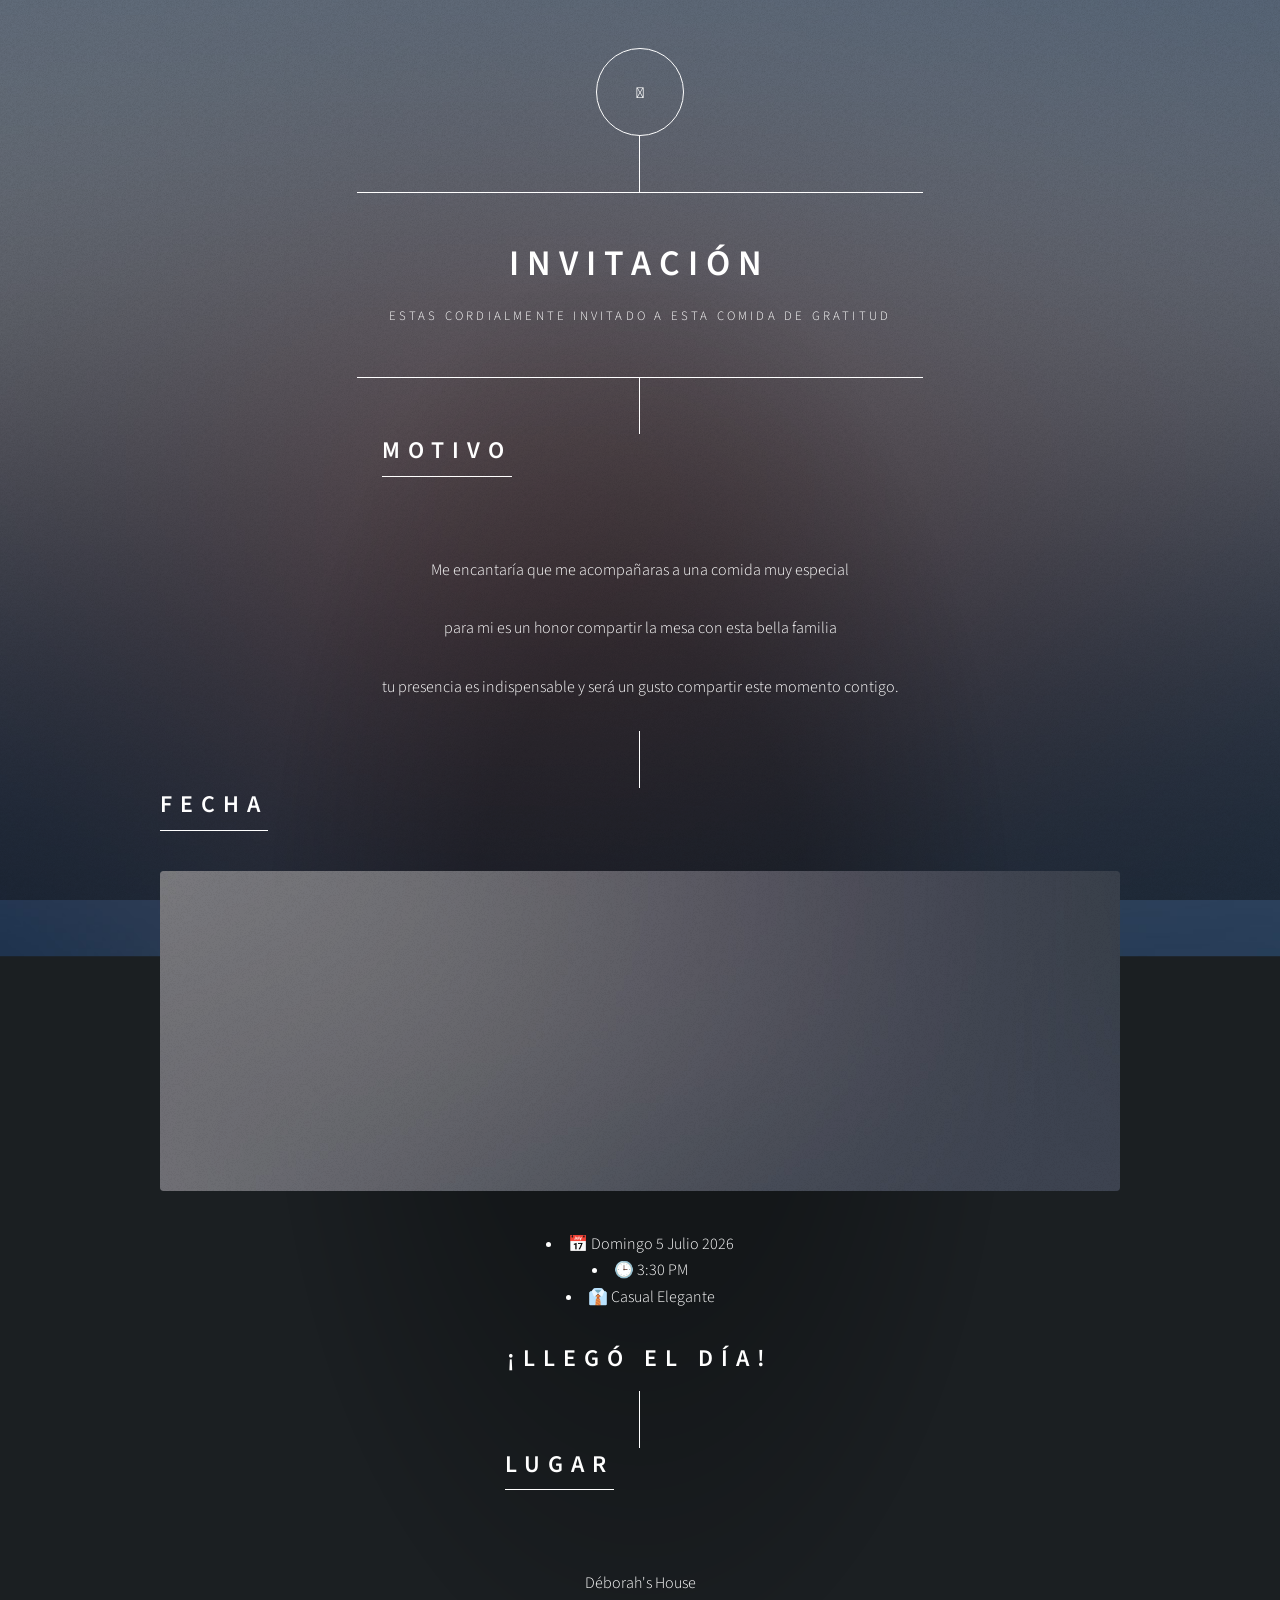
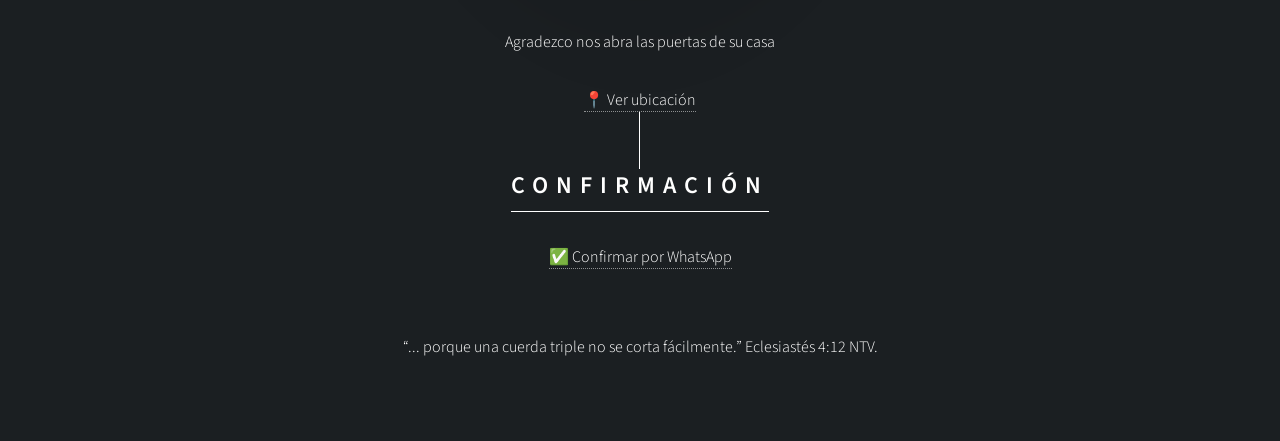
==== index.html @ 230f6fe7 "prueba contador" ====
<!DOCTYPE HTML>

<html>
	<head>
		<title>Dimension by HTML5 UP</title>
		<meta charset="utf-8" />
		<meta name="viewport" content="width=device-width, initial-scale=1, user-scalable=no" />
		<link rel="stylesheet" href="assets/css/main.css" />
		<noscript><link rel="stylesheet" href="assets/css/noscript.css" /></noscript>
	</head>
	<body class="is-preload">

		<!-- Wrapper -->
			<div id="wrapper">

				<!-- Header -->
					<header id="header">
						<div class="logo">
							<span class="con fa-utensils"></span>
						</div>
						<div class="content">
							<div class="inner">
								<h1>Invitación</h1>
								<p>Estas cordialmente invitado a esta comida de gratitud</p>
							</div>
						</div>
						
						<div>
							<h2 class="major">Motivo</h2>
								<span class="image main"><img src="images/pic01.jpg" alt="" /></span>
								<p>Me encantaría que me acompañaras a una comida muy especial</p>
								<p>para mi es un honor compartir la mesa con esta bella familia</p>
								<p>tu presencia es indispensable y será un gusto compartir este momento contigo.</p>
						</div>
						
						<div>
							<h2 class="major">Fecha</h2>
								<span class="image main"><img src="images/pic02.jpg" alt="" /></span>
								<p>
									<li>📅 Domingo 5 Julio 2026</li>
									<li>🕒 3:30 PM</li>
									<li>👔 Casual Elegante</li>
								</p>
								
								<div id="countdown">
								  <span id="dias">00</span> días
								  <span id="horas">00</span>h
								  <span id="minutos">00</span>m
								  <span id="segundos">00</span>s
								</div>
						</div>
						
						<div>
							<h2 class="major">Lugar</h2>
								<span class="image main"><img src="images/pic03.jpg" alt="" /></span>
								<p>Déborah's House</p>
								<p>Agradezco nos abra las puertas de su casa</p>
								   <a class="botonMaps" href="https://maps.app.goo.gl/7tmaB5mqajN3whjx8" target="_blank">
									📍 Ver ubicación
									</a>
						</div>
			
						
						<div>
							<h2 class="major">Confirmación</h2>
								<p>
									<a class="botonWhatsapp" href="https://wa.me/525517766446?text=Hola,%20confirmo%20mi%20asistencia%20a%20la%20comida."target="_blank">
      								✅ Confirmar por WhatsApp </a>
								</p>
						</div>
					</header>

				<!-- Footer -->
					<footer id="footer">
						<p>“... porque una cuerda triple no se corta fácilmente.” Eclesiastés 4:12 NTV.</p>
					</footer>
					
					</div>

			


		<!-- BG -->
			<div id="bg"></div>

		<!-- Scripts -->
			<script src="assets/js/jquery.min.js"></script>
			<script src="assets/js/browser.min.js"></script>
			<script src="assets/js/breakpoints.min.js"></script>
			<script src="assets/js/util.js"></script>
			<script src="assets/js/main.js"></script>
			<script src="assets/js/contador.js"></script>

	</body>
</html>
---- assets/css/main.css ----
@import url(fontawesome-all.min.css);
@import url("https://fonts.googleapis.com/css?family=Source+Sans+Pro:300italic,600italic,300,600");

/*
	Dimension by HTML5 UP
	html5up.net | @ajlkn
	Free for personal and commercial use under the CCA 3.0 license (html5up.net/license)
*/

html, body, div, span, applet, object,
iframe, h1, h2, h3, h4, h5, h6, p, blockquote,
pre, a, abbr, acronym, address, big, cite,
code, del, dfn, em, img, ins, kbd, q, s, samp,
small, strike, strong, sub, sup, tt, var, b,
u, i, center, dl, dt, dd, ol, ul, li, fieldset,
form, label, legend, table, caption, tbody,
tfoot, thead, tr, th, td, article, aside,
canvas, details, embed, figure, figcaption,
footer, header, hgroup, menu, nav, output, ruby,
section, summary, time, mark, audio, video {
	margin: 0;
	padding: 0;
	border: 0;
	font-size: 100%;
	font: inherit;
	vertical-align: baseline;}

article, aside, details, figcaption, figure,
footer, header, hgroup, menu, nav, section {
	display: block;}

body {
	line-height: 1;
}

ol, ul {
	list-style: none;
}

blockquote, q {
	quotes: none;
}

	blockquote:before, blockquote:after, q:before, q:after {
		content: '';
		content: none;
	}

table {
	border-collapse: collapse;
	border-spacing: 0;
}

body {
	-webkit-text-size-adjust: none;
}

mark {
	background-color: transparent;
	color: inherit;
}

input::-moz-focus-inner {
	border: 0;
	padding: 0;
}

input, select, textarea {
	-moz-appearance: none;
	-webkit-appearance: none;
	-ms-appearance: none;
	appearance: none;
}

/* Basic */

	@-ms-viewport {
		width: device-width;
	}

	@media screen and (max-width: 480px) {

		html, body {
			min-width: 320px;
		}

	}

	html {
		box-sizing: border-box;
	}

	*, *:before, *:after {
		box-sizing: inherit;
	}

	body {
		background: #1b1f22;
	}

		body.is-preload *, body.is-preload *:before, body.is-preload *:after {
			-moz-animation: none !important;
			-webkit-animation: none !important;
			-ms-animation: none !important;
			animation: none !important;
			-moz-transition: none !important;
			-webkit-transition: none !important;
			-ms-transition: none !important;
			transition: none !important;
		}

/* Type */

	html {
		font-size: 16pt;
	}

		@media screen and (max-width: 1680px) {

			html {
				font-size: 12pt;
			}

		}

		@media screen and (max-width: 736px) {

			html {
				font-size: 11pt;
			}

		}

		@media screen and (max-width: 360px) {

			html {
				font-size: 10pt;
			}

		}

	body, input, select, textarea {
		color: #ffffff;
		font-family: "Source Sans Pro", sans-serif;
		font-weight: 300;
		font-size: 1rem;
		line-height: 1.65;
	}

	a {
		-moz-transition: color 0.2s ease-in-out, background-color 0.2s ease-in-out, border-bottom-color 0.2s ease-in-out;
		-webkit-transition: color 0.2s ease-in-out, background-color 0.2s ease-in-out, border-bottom-color 0.2s ease-in-out;
		-ms-transition: color 0.2s ease-in-out, background-color 0.2s ease-in-out, border-bottom-color 0.2s ease-in-out;
		transition: color 0.2s ease-in-out, background-color 0.2s ease-in-out, border-bottom-color 0.2s ease-in-out;
		border-bottom: dotted 1px rgba(255, 255, 255, 0.5);
		text-decoration: none;
		color: inherit;
	}

		a:hover {
			border-bottom-color: transparent;
		}

	strong, b {
		color: #ffffff;
		font-weight: 600;
	}

	em, i {
		font-style: italic;
	}

	p {
		margin: 0 0 2rem 0;
	}

	h1, h2, h3, h4, h5, h6 {
		color: #ffffff;
		font-weight: 600;
		line-height: 1.5;
		margin: 0 0 1rem 0;
		text-transform: uppercase;
		letter-spacing: 0.2rem;
	}

		h1 a, h2 a, h3 a, h4 a, h5 a, h6 a {
			color: inherit;
			text-decoration: none;
		}

		h1.major, h2.major, h3.major, h4.major, h5.major, h6.major {
			border-bottom: solid 1px #ffffff;
			width: -moz-max-content;
			width: -webkit-max-content;
			width: -ms-max-content;
			width: max-content;
			padding-bottom: 0.5rem;
			margin: 0 0 2rem 0;
		}

	h1 {
		font-size: 2.25rem;
		line-height: 1.3;
		letter-spacing: 0.5rem;
	}

	h2 {
		font-size: 1.5rem;
		line-height: 1.4;
		letter-spacing: 0.5rem;
	}

	h3 {
		font-size: 1rem;
	}

	h4 {
		font-size: 0.8rem;
	}

	h5 {
		font-size: 0.7rem;
	}

	h6 {
		font-size: 0.6rem;
	}

	@media screen and (max-width: 736px) {

		h1 {
			font-size: 1.75rem;
			line-height: 1.4;
		}

		h2 {
			font-size: 1.25em;
			line-height: 1.5;
		}

	}

	sub {
		font-size: 0.8rem;
		position: relative;
		top: 0.5rem;
	}

	sup {
		font-size: 0.8rem;
		position: relative;
		top: -0.5rem;
	}

	blockquote {
		border-left: solid 4px #ffffff;
		font-style: italic;
		margin: 0 0 2rem 0;
		padding: 0.5rem 0 0.5rem 2rem;
	}

	code {
		background: rgba(255, 255, 255, 0.075);
		border-radius: 4px;
		font-family: "Courier New", monospace;
		font-size: 0.9rem;
		margin: 0 0.25rem;
		padding: 0.25rem 0.65rem;
	}

	pre {
		-webkit-overflow-scrolling: touch;
		font-family: "Courier New", monospace;
		font-size: 0.9rem;
		margin: 0 0 2rem 0;
	}

		pre code {
			display: block;
			line-height: 1.75;
			padding: 1rem 1.5rem;
			overflow-x: auto;
		}

	hr {
		border: 0;
		border-bottom: solid 1px #ffffff;
		margin: 2.75rem 0;
	}

	.align-left {
		text-align: left;
	}

	.align-center {
		text-align: center;
	}

	.align-right {
		text-align: right;
	}

/* Form */

	form {
		margin: 0 0 2rem 0;
	}

		form > :last-child {
			margin-bottom: 0;
		}

		form > .fields {
			display: -moz-flex;
			display: -webkit-flex;
			display: -ms-flex;
			display: flex;
			-moz-flex-wrap: wrap;
			-webkit-flex-wrap: wrap;
			-ms-flex-wrap: wrap;
			flex-wrap: wrap;
			width: calc(100% + 3rem);
			margin: -1.5rem 0 2rem -1.5rem;
		}

			form > .fields > .field {
				-moz-flex-grow: 0;
				-webkit-flex-grow: 0;
				-ms-flex-grow: 0;
				flex-grow: 0;
				-moz-flex-shrink: 0;
				-webkit-flex-shrink: 0;
				-ms-flex-shrink: 0;
				flex-shrink: 0;
				padding: 1.5rem 0 0 1.5rem;
				width: calc(100% - 1.5rem);
			}

				form > .fields > .field.half {
					width: calc(50% - 0.75rem);
				}

				form > .fields > .field.third {
					width: calc(100%/3 - 0.5rem);
				}

				form > .fields > .field.quarter {
					width: calc(25% - 0.375rem);
				}

		@media screen and (max-width: 480px) {

			form > .fields {
				width: calc(100% + 3rem);
				margin: -1.5rem 0 2rem -1.5rem;
			}

				form > .fields > .field {
					padding: 1.5rem 0 0 1.5rem;
					width: calc(100% - 1.5rem);
				}

					form > .fields > .field.half {
						width: calc(100% - 1.5rem);
					}

					form > .fields > .field.third {
						width: calc(100% - 1.5rem);
					}

					form > .fields > .field.quarter {
						width: calc(100% - 1.5rem);
					}

		}

	label {
		color: #ffffff;
		display: block;
		font-size: 0.8rem;
		font-weight: 300;
		letter-spacing: 0.2rem;
		line-height: 1.5;
		margin: 0 0 1rem 0;
		text-transform: uppercase;
	}

	input[type="text"],
	input[type="password"],
	input[type="email"],
	input[type="tel"],
	select,
	textarea {
		-moz-appearance: none;
		-webkit-appearance: none;
		-ms-appearance: none;
		appearance: none;
		-moz-transition: border-color 0.2s ease-in-out, box-shadow 0.2s ease-in-out, background-color 0.2s ease-in-out;
		-webkit-transition: border-color 0.2s ease-in-out, box-shadow 0.2s ease-in-out, background-color 0.2s ease-in-out;
		-ms-transition: border-color 0.2s ease-in-out, box-shadow 0.2s ease-in-out, background-color 0.2s ease-in-out;
		transition: border-color 0.2s ease-in-out, box-shadow 0.2s ease-in-out, background-color 0.2s ease-in-out;
		background-color: transparent;
		border-radius: 4px;
		border: solid 1px #ffffff;
		color: inherit;
		display: block;
		outline: 0;
		padding: 0 1rem;
		text-decoration: none;
		width: 100%;
	}

		input[type="text"]:invalid,
		input[type="password"]:invalid,
		input[type="email"]:invalid,
		input[type="tel"]:invalid,
		select:invalid,
		textarea:invalid {
			box-shadow: none;
		}

		input[type="text"]:focus,
		input[type="password"]:focus,
		input[type="email"]:focus,
		input[type="tel"]:focus,
		select:focus,
		textarea:focus {
			background: rgba(255, 255, 255, 0.075);
			border-color: #ffffff;
			box-shadow: 0 0 0 1px #ffffff;
		}

	select {
		background-image: url("data:image/svg+xml;charset=utf8,%3Csvg xmlns='http://www.w3.org/2000/svg' width='40' height='40' preserveAspectRatio='none' viewBox='0 0 40 40'%3E%3Cpath d='M9.4,12.3l10.4,10.4l10.4-10.4c0.2-0.2,0.5-0.4,0.9-0.4c0.3,0,0.6,0.1,0.9,0.4l3.3,3.3c0.2,0.2,0.4,0.5,0.4,0.9 c0,0.4-0.1,0.6-0.4,0.9L20.7,31.9c-0.2,0.2-0.5,0.4-0.9,0.4c-0.3,0-0.6-0.1-0.9-0.4L4.3,17.3c-0.2-0.2-0.4-0.5-0.4-0.9 c0-0.4,0.1-0.6,0.4-0.9l3.3-3.3c0.2-0.2,0.5-0.4,0.9-0.4S9.1,12.1,9.4,12.3z' fill='%23ffffff' /%3E%3C/svg%3E");
		background-size: 1.25rem;
		background-repeat: no-repeat;
		background-position: calc(100% - 1rem) center;
		height: 2.75rem;
		padding-right: 2.75rem;
		text-overflow: ellipsis;
	}

		select option {
			color: #ffffff;
			background: #1b1f22;
		}

		select:focus::-ms-value {
			background-color: transparent;
		}

		select::-ms-expand {
			display: none;
		}

	input[type="text"],
	input[type="password"],
	input[type="email"],
	select {
		height: 2.75rem;
	}

	textarea {
		padding: 0.75rem 1rem;
	}

	input[type="checkbox"],
	input[type="radio"] {
		-moz-appearance: none;
		-webkit-appearance: none;
		-ms-appearance: none;
		appearance: none;
		display: block;
		float: left;
		margin-right: -2rem;
		opacity: 0;
		width: 1rem;
		z-index: -1;
	}

		input[type="checkbox"] + label,
		input[type="radio"] + label {
			text-decoration: none;
			-moz-user-select: none;
			-webkit-user-select: none;
			-ms-user-select: none;
			user-select: none;
			color: #ffffff;
			cursor: pointer;
			display: inline-block;
			font-size: 0.8rem;
			font-weight: 300;
			margin: 0 0 0.5rem 0;
			padding-left: 2.65rem;
			padding-right: 0.75rem;
			position: relative;
		}

			input[type="checkbox"] + label:before,
			input[type="radio"] + label:before {
				-moz-osx-font-smoothing: grayscale;
				-webkit-font-smoothing: antialiased;
				display: inline-block;
				font-style: normal;
				font-variant: normal;
				text-rendering: auto;
				line-height: 1;
				text-transform: none !important;
				font-family: 'Font Awesome 5 Free';
				font-weight: 900;
			}

			input[type="checkbox"] + label:before,
			input[type="radio"] + label:before {
				-moz-transition: border-color 0.2s ease-in-out, box-shadow 0.2s ease-in-out, background-color 0.2s ease-in-out;
				-webkit-transition: border-color 0.2s ease-in-out, box-shadow 0.2s ease-in-out, background-color 0.2s ease-in-out;
				-ms-transition: border-color 0.2s ease-in-out, box-shadow 0.2s ease-in-out, background-color 0.2s ease-in-out;
				transition: border-color 0.2s ease-in-out, box-shadow 0.2s ease-in-out, background-color 0.2s ease-in-out;
				border-radius: 4px;
				border: solid 1px #ffffff;
				content: '';
				display: inline-block;
				height: 1.65rem;
				left: 0;
				line-height: 1.65rem;
				position: absolute;
				text-align: center;
				top: -0.15rem;
				width: 1.65rem;
			}

		input[type="checkbox"]:checked + label:before,
		input[type="radio"]:checked + label:before {
			background: #ffffff !important;
			border-color: #ffffff !important;
			color: #1b1f22;
			content: '\f00c';
		}

		input[type="checkbox"]:focus + label:before,
		input[type="radio"]:focus + label:before {
			background: rgba(255, 255, 255, 0.075);
			border-color: #ffffff;
			box-shadow: 0 0 0 1px #ffffff;
		}

	input[type="checkbox"] + label:before {
		border-radius: 4px;
	}

	input[type="radio"] + label:before {
		border-radius: 100%;
	}

	::-webkit-input-placeholder {
		color: rgba(255, 255, 255, 0.5) !important;
		opacity: 1.0;
	}

	:-moz-placeholder {
		color: rgba(255, 255, 255, 0.5) !important;
		opacity: 1.0;
	}

	::-moz-placeholder {
		color: rgba(255, 255, 255, 0.5) !important;
		opacity: 1.0;
	}

	:-ms-input-placeholder {
		color: rgba(255, 255, 255, 0.5) !important;
		opacity: 1.0;
	}

	.formerize-placeholder {
		color: rgba(255, 255, 255, 0.5) !important;
		opacity: 1.0;
	}

/* Box */

	.box {
		border-radius: 4px;
		border: solid 1px #ffffff;
		margin-bottom: 2rem;
		padding: 1.5em;
	}

		.box > :last-child,
		.box > :last-child > :last-child,
		.box > :last-child > :last-child > :last-child {
			margin-bottom: 0;
		}

		.box.alt {
			border: 0;
			border-radius: 0;
			padding: 0;
		}

/* Icon */

	.icon {
		text-decoration: none;
		border-bottom: none;
		position: relative;
	}

		.icon:before {
			-moz-osx-font-smoothing: grayscale;
			-webkit-font-smoothing: antialiased;
			display: inline-block;
			font-style: normal;
			font-variant: normal;
			text-rendering: auto;
			line-height: 1;
			text-transform: none !important;
			font-family: 'Font Awesome 5 Free';
			font-weight: 400;
		}

		.icon > .label {
			display: none;
		}

		.icon:before {
			line-height: inherit;
		}

		.icon.solid:before {
			font-weight: 900;
		}

		.icon.brands:before {
			font-family: 'Font Awesome 5 Brands';
		}

/* Image */

	.image {
		border-radius: 4px;
		border: 0;
		display: inline-block;
		position: relative;
	}

		.image:before {
			pointer-events: none;
			background-image: url("../../images/overlay.png");
			background-color: rgba(19, 21, 25, 0.5);
			border-radius: 4px;
			content: '';
			display: block;
			height: 100%;
			left: 0;
			opacity: 0.5;
			position: absolute;
			top: 0;
			width: 100%;
		}

		.image img {
			border-radius: 4px;
			display: block;
		}

		.image.left, .image.right {
			max-width: 40%;
		}

			.image.left img, .image.right img {
				width: 100%;
			}

		.image.left {
			float: left;
			padding: 0 1.5em 1em 0;
			top: 0.25em;
		}

		.image.right {
			float: right;
			padding: 0 0 1em 1.5em;
			top: 0.25em;
		}

		.image.fit {
			display: block;
			margin: 0 0 2rem 0;
			width: 100%;
		}

			.image.fit img {
				width: 100%;
			}

		.image.main {
			display: block;
			margin: 2.5rem 0;
			width: 100%;
		}

			.image.main img {
				width: 100%;
			}

		@media screen and (max-width: 736px) {

			.image.main {
				margin: 2rem 0;
			}

		}

		@media screen and (max-width: 480px) {

			.image.main {
				margin: 1.5rem 0;
			}

		}

/* List */

	ol {
		list-style: decimal;
		margin: 0 0 2rem 0;
		padding-left: 1.25em;
	}

		ol li {
			padding-left: 0.25em;
		}

	ul {
		list-style: disc;
		margin: 0 0 2rem 0;
		padding-left: 1em;
	}

		ul li {
			padding-left: 0.5em;
		}

		ul.alt {
			list-style: none;
			padding-left: 0;
		}

			ul.alt li {
				border-top: solid 1px #ffffff;
				padding: 0.5em 0;
			}

				ul.alt li:first-child {
					border-top: 0;
					padding-top: 0;
				}

	dl {
		margin: 0 0 2rem 0;
	}

		dl dt {
			display: block;
			font-weight: 600;
			margin: 0 0 1rem 0;
		}

		dl dd {
			margin-left: 2rem;
		}

/* Actions */

	ul.actions {
		display: -moz-flex;
		display: -webkit-flex;
		display: -ms-flex;
		display: flex;
		cursor: default;
		list-style: none;
		margin-left: -1rem;
		padding-left: 0;
	}

		ul.actions li {
			padding: 0 0 0 1rem;
			vertical-align: middle;
		}

		ul.actions.special {
			-moz-justify-content: center;
			-webkit-justify-content: center;
			-ms-justify-content: center;
			justify-content: center;
			width: 100%;
			margin-left: 0;
		}

			ul.actions.special li:first-child {
				padding-left: 0;
			}

		ul.actions.stacked {
			-moz-flex-direction: column;
			-webkit-flex-direction: column;
			-ms-flex-direction: column;
			flex-direction: column;
			margin-left: 0;
		}

			ul.actions.stacked li {
				padding: 1.3rem 0 0 0;
			}

				ul.actions.stacked li:first-child {
					padding-top: 0;
				}

		ul.actions.fit {
			width: calc(100% + 1rem);
		}

			ul.actions.fit li {
				-moz-flex-grow: 1;
				-webkit-flex-grow: 1;
				-ms-flex-grow: 1;
				flex-grow: 1;
				-moz-flex-shrink: 1;
				-webkit-flex-shrink: 1;
				-ms-flex-shrink: 1;
				flex-shrink: 1;
				width: 100%;
			}

				ul.actions.fit li > * {
					width: 100%;
				}

			ul.actions.fit.stacked {
				width: 100%;
			}

		@media screen and (max-width: 480px) {

			ul.actions:not(.fixed) {
				-moz-flex-direction: column;
				-webkit-flex-direction: column;
				-ms-flex-direction: column;
				flex-direction: column;
				margin-left: 0;
				width: 100% !important;
			}

				ul.actions:not(.fixed) li {
					-moz-flex-grow: 1;
					-webkit-flex-grow: 1;
					-ms-flex-grow: 1;
					flex-grow: 1;
					-moz-flex-shrink: 1;
					-webkit-flex-shrink: 1;
					-ms-flex-shrink: 1;
					flex-shrink: 1;
					padding: 1rem 0 0 0;
					text-align: center;
					width: 100%;
				}

					ul.actions:not(.fixed) li > * {
						width: 100%;
					}

					ul.actions:not(.fixed) li:first-child {
						padding-top: 0;
					}

					ul.actions:not(.fixed) li input[type="submit"],
					ul.actions:not(.fixed) li input[type="reset"],
					ul.actions:not(.fixed) li input[type="button"],
					ul.actions:not(.fixed) li button,
					ul.actions:not(.fixed) li .button {
						width: 100%;
					}

						ul.actions:not(.fixed) li input[type="submit"].icon:before,
						ul.actions:not(.fixed) li input[type="reset"].icon:before,
						ul.actions:not(.fixed) li input[type="button"].icon:before,
						ul.actions:not(.fixed) li button.icon:before,
						ul.actions:not(.fixed) li .button.icon:before {
							margin-left: -0.5em;
						}

		}

/* Icons */

	ul.icons {
		cursor: default;
		list-style: none;
		padding-left: 0;
	}

		ul.icons li {
			display: inline-block;
			padding: 0 0.75em 0 0;
		}

			ul.icons li:last-child {
				padding-right: 0;
			}

			ul.icons li a {
				border-radius: 100%;
				box-shadow: inset 0 0 0 1px #ffffff;
				display: inline-block;
				height: 2.25rem;
				line-height: 2.25rem;
				text-align: center;
				width: 2.25rem;
			}

				ul.icons li a:hover {
					background-color: rgba(255, 255, 255, 0.075);
				}

				ul.icons li a:active {
					background-color: rgba(255, 255, 255, 0.175);
				}

/* Table */

	.table-wrapper {
		-webkit-overflow-scrolling: touch;
		overflow-x: auto;
	}

	table {
		margin: 0 0 2rem 0;
		width: 100%;
	}

		table tbody tr {
			border: solid 1px #ffffff;
			border-left: 0;
			border-right: 0;
		}

			table tbody tr:nth-child(2n + 1) {
				background-color: rgba(255, 255, 255, 0.075);
			}

		table td {
			padding: 0.75em 0.75em;
		}

		table th {
			color: #ffffff;
			font-size: 0.9em;
			font-weight: 600;
			padding: 0 0.75em 0.75em 0.75em;
			text-align: left;
		}

		table thead {
			border-bottom: solid 2px #ffffff;
		}

		table tfoot {
			border-top: solid 2px #ffffff;
		}

		table.alt {
			border-collapse: separate;
		}

			table.alt tbody tr td {
				border: solid 1px #ffffff;
				border-left-width: 0;
				border-top-width: 0;
			}

				table.alt tbody tr td:first-child {
					border-left-width: 1px;
				}

			table.alt tbody tr:first-child td {
				border-top-width: 1px;
			}

			table.alt thead {
				border-bottom: 0;
			}

			table.alt tfoot {
				border-top: 0;
			}

/* Button */

	input[type="submit"],
	input[type="reset"],
	input[type="button"],
	button,
	.button {
		-moz-appearance: none;
		-webkit-appearance: none;
		-ms-appearance: none;
		appearance: none;
		-moz-transition: background-color 0.2s ease-in-out, color 0.2s ease-in-out;
		-webkit-transition: background-color 0.2s ease-in-out, color 0.2s ease-in-out;
		-ms-transition: background-color 0.2s ease-in-out, color 0.2s ease-in-out;
		transition: background-color 0.2s ease-in-out, color 0.2s ease-in-out;
		background-color: transparent;
		border-radius: 4px;
		border: 0;
		box-shadow: inset 0 0 0 1px #ffffff;
		color: #ffffff !important;
		cursor: pointer;
		display: inline-block;
		font-size: 0.8rem;
		font-weight: 300;
		height: 2.75rem;
		letter-spacing: 0.2rem;
		line-height: 2.75rem;
		outline: 0;
		padding: 0 1.25rem 0 1.35rem;
		text-align: center;
		text-decoration: none;
		text-transform: uppercase;
		white-space: nowrap;
	}

		input[type="submit"]:hover,
		input[type="reset"]:hover,
		input[type="button"]:hover,
		button:hover,
		.button:hover {
			background-color: rgba(255, 255, 255, 0.075);
		}

		input[type="submit"]:active,
		input[type="reset"]:active,
		input[type="button"]:active,
		button:active,
		.button:active {
			background-color: rgba(255, 255, 255, 0.175);
		}

		input[type="submit"].icon:before,
		input[type="reset"].icon:before,
		input[type="button"].icon:before,
		button.icon:before,
		.button.icon:before {
			margin-right: 0.5em;
		}

		input[type="submit"].fit,
		input[type="reset"].fit,
		input[type="button"].fit,
		button.fit,
		.button.fit {
			width: 100%;
		}

		input[type="submit"].small,
		input[type="reset"].small,
		input[type="button"].small,
		button.small,
		.button.small {
			font-size: 0.6rem;
			height: 2.0625rem;
			line-height: 2.0625rem;
		}

		input[type="submit"].primary,
		input[type="reset"].primary,
		input[type="button"].primary,
		button.primary,
		.button.primary {
			background-color: #ffffff;
			color: #1b1f22 !important;
			font-weight: 600;
		}

		input[type="submit"].disabled, input[type="submit"]:disabled,
		input[type="reset"].disabled,
		input[type="reset"]:disabled,
		input[type="button"].disabled,
		input[type="button"]:disabled,
		button.disabled,
		button:disabled,
		.button.disabled,
		.button:disabled {
			pointer-events: none;
			cursor: default;
			opacity: 0.25;
		}

	input[type="submit"],
	input[type="reset"],
	input[type="button"],
	button {
		line-height: calc(2.75rem - 2px);
	}

/* BG */

	#bg {
		-moz-transform: scale(1.0);
		-webkit-transform: scale(1.0);
		-ms-transform: scale(1.0);
		transform: scale(1.0);
		-webkit-backface-visibility: hidden;
		position: fixed;
		top: 0;
		left: 0;
		width: 100%;
		height: 100vh;
		z-index: 1;
	}

		#bg:before, #bg:after {
			content: '';
			display: block;
			position: absolute;
			top: 0;
			left: 0;
			width: 100%;
			height: 100%;
		}

		#bg:before {
			-moz-transition: background-color 2.5s ease-in-out;
			-webkit-transition: background-color 2.5s ease-in-out;
			-ms-transition: background-color 2.5s ease-in-out;
			transition: background-color 2.5s ease-in-out;
			-moz-transition-delay: 0.75s;
			-webkit-transition-delay: 0.75s;
			-ms-transition-delay: 0.75s;
			transition-delay: 0.75s;
			background-image: linear-gradient(to top, rgba(19, 21, 25, 0.5), rgba(19, 21, 25, 0.5)), url("../../images/overlay.png");
			background-size: auto, 256px 256px;
			background-position: center, center;
			background-repeat: no-repeat, repeat;
			z-index: 2;
		}

		#bg:after {
			-moz-transform: scale(1.125);
			-webkit-transform: scale(1.125);
			-ms-transform: scale(1.125);
			transform: scale(1.125);
			-moz-transition: -moz-transform 0.325s ease-in-out, -moz-filter 0.325s ease-in-out;
			-webkit-transition: -webkit-transform 0.325s ease-in-out, -webkit-filter 0.325s ease-in-out;
			-ms-transition: -ms-transform 0.325s ease-in-out, -ms-filter 0.325s ease-in-out;
			transition: transform 0.325s ease-in-out, filter 0.325s ease-in-out;
			background-image: url("../../images/bg.jpg");
			background-position: center;
			background-size: cover;
			background-repeat: no-repeat;
			z-index: 1;
		}

		body.is-article-visible #bg:after {
			-moz-transform: scale(1.0825);
			-webkit-transform: scale(1.0825);
			-ms-transform: scale(1.0825);
			transform: scale(1.0825);
			-moz-filter: blur(0.2rem);
			-webkit-filter: blur(0.2rem);
			-ms-filter: blur(0.2rem);
			filter: blur(0.2rem);
		}

		body.is-preload #bg:before {
			background-color: #000000;
		}

/* Wrapper */

	#wrapper {
		display: -moz-flex;
		display: -webkit-flex;
		display: -ms-flex;
		display: flex;
		-moz-flex-direction: column;
		-webkit-flex-direction: column;
		-ms-flex-direction: column;
		flex-direction: column;
		-moz-align-items: center;
		-webkit-align-items: center;
		-ms-align-items: center;
		align-items: center;
		-moz-justify-content: space-between;
		-webkit-justify-content: space-between;
		-ms-justify-content: space-between;
		justify-content: space-between;
		position: relative;
		min-height: 100vh;
		width: 100%;
		padding: 4rem 2rem;
		z-index: 3;
	}

		#wrapper:before {
			content: '';
			display: block;
		}

		@media screen and (max-width: 1680px) {

			#wrapper {
				padding: 3rem 2rem;
			}

		}

		@media screen and (max-width: 736px) {

			#wrapper {
				padding: 2rem 1rem;
			}

		}

		@media screen and (max-width: 480px) {

			#wrapper {
				padding: 1rem;
			}

		}

/* Header */

	#header {
		display: -moz-flex;
		display: -webkit-flex;
		display: -ms-flex;
		display: flex;
		-moz-flex-direction: column;
		-webkit-flex-direction: column;
		-ms-flex-direction: column;
		flex-direction: column;
		-moz-align-items: center;
		-webkit-align-items: center;
		-ms-align-items: center;
		align-items: center;
		-moz-transition: -moz-transform 0.325s ease-in-out, -moz-filter 0.325s ease-in-out, opacity 0.325s ease-in-out;
		-webkit-transition: -webkit-transform 0.325s ease-in-out, -webkit-filter 0.325s ease-in-out, opacity 0.325s ease-in-out;
		-ms-transition: -ms-transform 0.325s ease-in-out, -ms-filter 0.325s ease-in-out, opacity 0.325s ease-in-out;
		transition: transform 0.325s ease-in-out, filter 0.325s ease-in-out, opacity 0.325s ease-in-out;
		background-image: -moz-radial-gradient(rgba(0, 0, 0, 0.25) 25%, rgba(0, 0, 0, 0) 55%);
		background-image: -webkit-radial-gradient(rgba(0, 0, 0, 0.25) 25%, rgba(0, 0, 0, 0) 55%);
		background-image: -ms-radial-gradient(rgba(0, 0, 0, 0.25) 25%, rgba(0, 0, 0, 0) 55%);
		background-image: radial-gradient(rgba(0, 0, 0, 0.25) 25%, rgba(0, 0, 0, 0) 55%);
		max-width: 100%;
		text-align: center;
	}

		#header > * {
			-moz-transition: opacity 0.325s ease-in-out;
			-webkit-transition: opacity 0.325s ease-in-out;
			-ms-transition: opacity 0.325s ease-in-out;
			transition: opacity 0.325s ease-in-out;
			position: relative;
			margin-top: 3.5rem;
		}

			#header > *:before {
				content: '';
				display: block;
				position: absolute;
				top: calc(-3.5rem - 1px);
				left: calc(50% - 1px);
				width: 1px;
				height: calc(3.5rem + 1px);
				background: #ffffff;
			}

		#header > :first-child {
			margin-top: 0;
		}

			#header > :first-child:before {
				display: none;
			}

		#header .logo {
			width: 5.5rem;
			height: 5.5rem;
			line-height: 5.5rem;
			border: solid 1px #ffffff;
			border-radius: 100%;
		}

			#header .logo .icon:before {
				font-size: 2rem;
			}

		#header .content {
			border-style: solid;
			border-color: #ffffff;
			border-top-width: 1px;
			border-bottom-width: 1px;
			max-width: 100%;
		}

			#header .content .inner {
				-moz-transition: max-height 0.75s ease, padding 0.75s ease, opacity 0.325s ease-in-out;
				-webkit-transition: max-height 0.75s ease, padding 0.75s ease, opacity 0.325s ease-in-out;
				-ms-transition: max-height 0.75s ease, padding 0.75s ease, opacity 0.325s ease-in-out;
				transition: max-height 0.75s ease, padding 0.75s ease, opacity 0.325s ease-in-out;
				-moz-transition-delay: 0.25s;
				-webkit-transition-delay: 0.25s;
				-ms-transition-delay: 0.25s;
				transition-delay: 0.25s;
				padding: 3rem 2rem;
				max-height: 40rem;
				overflow: hidden;
			}

				#header .content .inner > :last-child {
					margin-bottom: 0;
				}

			#header .content p {
				text-transform: uppercase;
				letter-spacing: 0.2rem;
				font-size: 0.8rem;
				line-height: 2;
			}

		#header nav ul {
			display: -moz-flex;
			display: -webkit-flex;
			display: -ms-flex;
			display: flex;
			margin-bottom: 0;
			list-style: none;
			padding-left: 0;
			border: solid 1px #ffffff;
			border-radius: 4px;
		}

			#header nav ul li {
				padding-left: 0;
				border-left: solid 1px #ffffff;
			}

				#header nav ul li:first-child {
					border-left: 0;
				}

				#header nav ul li a {
					display: block;
					min-width: 7.5rem;
					height: 2.75rem;
					line-height: 2.75rem;
					padding: 0 1.25rem 0 1.45rem;
					text-transform: uppercase;
					letter-spacing: 0.2rem;
					font-size: 0.8rem;
					border-bottom: 0;
				}

					#header nav ul li a:hover {
						background-color: rgba(255, 255, 255, 0.075);
					}

					#header nav ul li a:active {
						background-color: rgba(255, 255, 255, 0.175);
					}

		#header nav.use-middle:after {
			content: '';
			display: block;
			position: absolute;
			top: 0;
			left: calc(50% - 1px);
			width: 1px;
			height: 100%;
			background: #ffffff;
		}

		#header nav.use-middle ul li.is-middle {
			border-left: 0;
		}

		body.is-article-visible #header {
			-moz-transform: scale(0.95);
			-webkit-transform: scale(0.95);
			-ms-transform: scale(0.95);
			transform: scale(0.95);
			-moz-filter: blur(0.1rem);
			-webkit-filter: blur(0.1rem);
			-ms-filter: blur(0.1rem);
			filter: blur(0.1rem);
			opacity: 0;
		}

		body.is-preload #header {
			-moz-filter: blur(0.125rem);
			-webkit-filter: blur(0.125rem);
			-ms-filter: blur(0.125rem);
			filter: blur(0.125rem);
		}

			body.is-preload #header > * {
				opacity: 0;
			}

			body.is-preload #header .content .inner {
				max-height: 0;
				padding-top: 0;
				padding-bottom: 0;
				opacity: 0;
			}

		@media screen and (max-width: 980px) {

			#header .content p br {
				display: none;
			}

		}

		@media screen and (max-width: 736px) {

			#header > * {
				margin-top: 2rem;
			}

				#header > *:before {
					top: calc(-2rem - 1px);
					height: calc(2rem + 1px);
				}

			#header .logo {
				width: 4.75rem;
				height: 4.75rem;
				line-height: 4.75rem;
			}

				#header .logo .icon:before {
					font-size: 1.75rem;
				}

			#header .content .inner {
				padding: 2.5rem 1rem;
			}

			#header .content p {
				line-height: 1.875;
			}

		}

		@media screen and (max-width: 480px) {

			#header {
				padding: 1.5rem 0;
			}

				#header .content .inner {
					padding: 2.5rem 0;
				}

				#header nav ul {
					-moz-flex-direction: column;
					-webkit-flex-direction: column;
					-ms-flex-direction: column;
					flex-direction: column;
					min-width: 10rem;
					max-width: 100%;
				}

					#header nav ul li {
						border-left: 0;
						border-top: solid 1px #ffffff;
					}

						#header nav ul li:first-child {
							border-top: 0;
						}

						#header nav ul li a {
							height: 3rem;
							line-height: 3rem;
							min-width: 0;
							width: 100%;
						}

				#header nav.use-middle:after {
					display: none;
				}

		}

/* Main */

	#main {
		-moz-flex-grow: 1;
		-webkit-flex-grow: 1;
		-ms-flex-grow: 1;
		flex-grow: 1;
		-moz-flex-shrink: 1;
		-webkit-flex-shrink: 1;
		-ms-flex-shrink: 1;
		flex-shrink: 1;
		display: -moz-flex;
		display: -webkit-flex;
		display: -ms-flex;
		display: flex;
		-moz-align-items: center;
		-webkit-align-items: center;
		-ms-align-items: center;
		align-items: center;
		-moz-justify-content: center;
		-webkit-justify-content: center;
		-ms-justify-content: center;
		justify-content: center;
		-moz-flex-direction: column;
		-webkit-flex-direction: column;
		-ms-flex-direction: column;
		flex-direction: column;
		position: relative;
		max-width: 100%;
		z-index: 3;
	}

		#main article {
			-moz-transform: translateY(0.25rem);
			-webkit-transform: translateY(0.25rem);
			-ms-transform: translateY(0.25rem);
			transform: translateY(0.25rem);
			-moz-transition: opacity 0.325s ease-in-out, -moz-transform 0.325s ease-in-out;
			-webkit-transition: opacity 0.325s ease-in-out, -webkit-transform 0.325s ease-in-out;
			-ms-transition: opacity 0.325s ease-in-out, -ms-transform 0.325s ease-in-out;
			transition: opacity 0.325s ease-in-out, transform 0.325s ease-in-out;
			padding: 4.5rem 2.5rem 1.5rem 2.5rem ;
			position: relative;
			width: 40rem;
			max-width: 100%;
			background-color: rgba(27, 31, 34, 0.85);
			border-radius: 4px;
			opacity: 0;
		}

			#main article.active {
				-moz-transform: translateY(0);
				-webkit-transform: translateY(0);
				-ms-transform: translateY(0);
				transform: translateY(0);
				opacity: 1;
			}

			#main article .close {
				display: block;
				position: absolute;
				top: 0;
				right: 0;
				width: 4rem;
				height: 4rem;
				cursor: pointer;
				text-indent: 4rem;
				overflow: hidden;
				white-space: nowrap;
			}

				#main article .close:before {
					-moz-transition: background-color 0.2s ease-in-out;
					-webkit-transition: background-color 0.2s ease-in-out;
					-ms-transition: background-color 0.2s ease-in-out;
					transition: background-color 0.2s ease-in-out;
					content: '';
					display: block;
					position: absolute;
					top: 0.75rem;
					left: 0.75rem;
					width: 2.5rem;
					height: 2.5rem;
					border-radius: 100%;
					background-position: center;
					background-image: url("data:image/svg+xml;charset=utf8,%3Csvg xmlns='http://www.w3.org/2000/svg' xmlns:xlink='http://www.w3.org/1999/xlink' width='20px' height='20px' viewBox='0 0 20 20' zoomAndPan='disable'%3E%3Cstyle%3Eline %7B stroke: %23ffffff%3B stroke-width: 1%3B %7D%3C/style%3E%3Cline x1='2' y1='2' x2='18' y2='18' /%3E%3Cline x1='18' y1='2' x2='2' y2='18' /%3E%3C/svg%3E");
					background-size: 20px 20px;
					background-repeat: no-repeat;
				}

				#main article .close:hover:before {
					background-color: rgba(255, 255, 255, 0.075);
				}

				#main article .close:active:before {
					background-color: rgba(255, 255, 255, 0.175);
				}

		@media screen and (max-width: 736px) {

			#main article {
				padding: 3.5rem 2rem 0.5rem 2rem ;
			}

				#main article .close:before {
					top: 0.875rem;
					left: 0.875rem;
					width: 2.25rem;
					height: 2.25rem;
					background-size: 14px 14px;
				}

		}

		@media screen and (max-width: 480px) {

			#main article {
				padding: 3rem 1.5rem 0.5rem 1.5rem ;
			}

		}

/* Footer */

	#footer {
		-moz-transition: -moz-transform 0.325s ease-in-out, -moz-filter 0.325s ease-in-out, opacity 0.325s ease-in-out;
		-webkit-transition: -webkit-transform 0.325s ease-in-out, -webkit-filter 0.325s ease-in-out, opacity 0.325s ease-in-out;
		-ms-transition: -ms-transform 0.325s ease-in-out, -ms-filter 0.325s ease-in-out, opacity 0.325s ease-in-out;
		transition: transform 0.325s ease-in-out, filter 0.325s ease-in-out, opacity 0.325s ease-in-out;
		width: 100%;
		max-width: 100%;
		margin-top: 2rem;
		text-align: center;
	}

		#footer .copyright {
			letter-spacing: 0.2rem;
			font-size: 0.6rem;
			opacity: 0.75;
			margin-bottom: 0;
			text-transform: uppercase;
		}

		body.is-article-visible #footer {
			-moz-transform: scale(0.95);
			-webkit-transform: scale(0.95);
			-ms-transform: scale(0.95);
			transform: scale(0.95);
			-moz-filter: blur(0.1rem);
			-webkit-filter: blur(0.1rem);
			-ms-filter: blur(0.1rem);
			filter: blur(0.1rem);
			opacity: 0;
		}

		body.is-preload #footer {
			opacity: 0;
		}
---- assets/css/noscript.css ----
/*
	Dimension by HTML5 UP
	html5up.net | @ajlkn
	Free for personal and commercial use under the CCA 3.0 license (html5up.net/license)
*/

/* BG */

	body.is-preload #bg:before {
		background-color: transparent;
	}

/* Header */

	body.is-preload #header {
		-moz-filter: none;
		-webkit-filter: none;
		-ms-filter: none;
		filter: none;
	}

		body.is-preload #header > * {
			opacity: 1;
		}

		body.is-preload #header .content .inner {
			max-height: none;
			padding: 3rem 2rem;
			opacity: 1;
		}

/* Main */

	#main article {
		opacity: 1;
		margin: 4rem 0 0 0;
	}
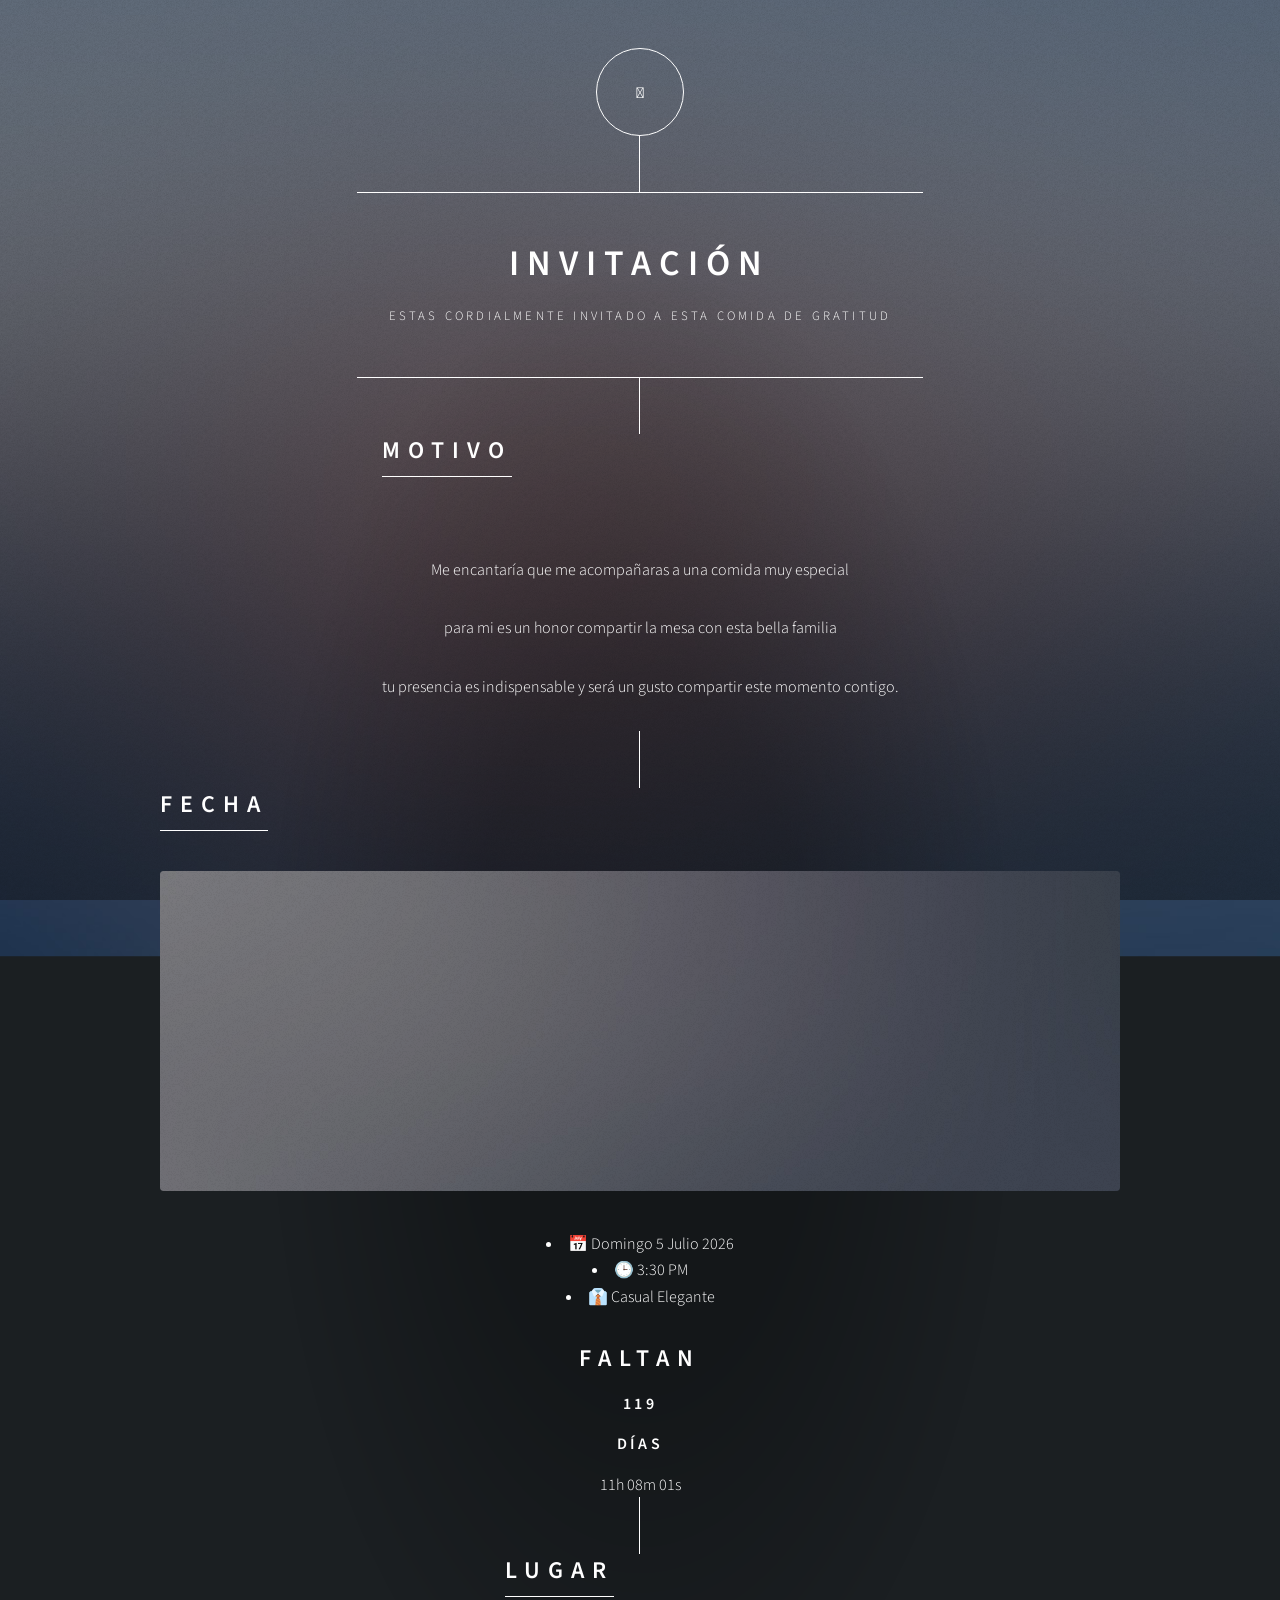
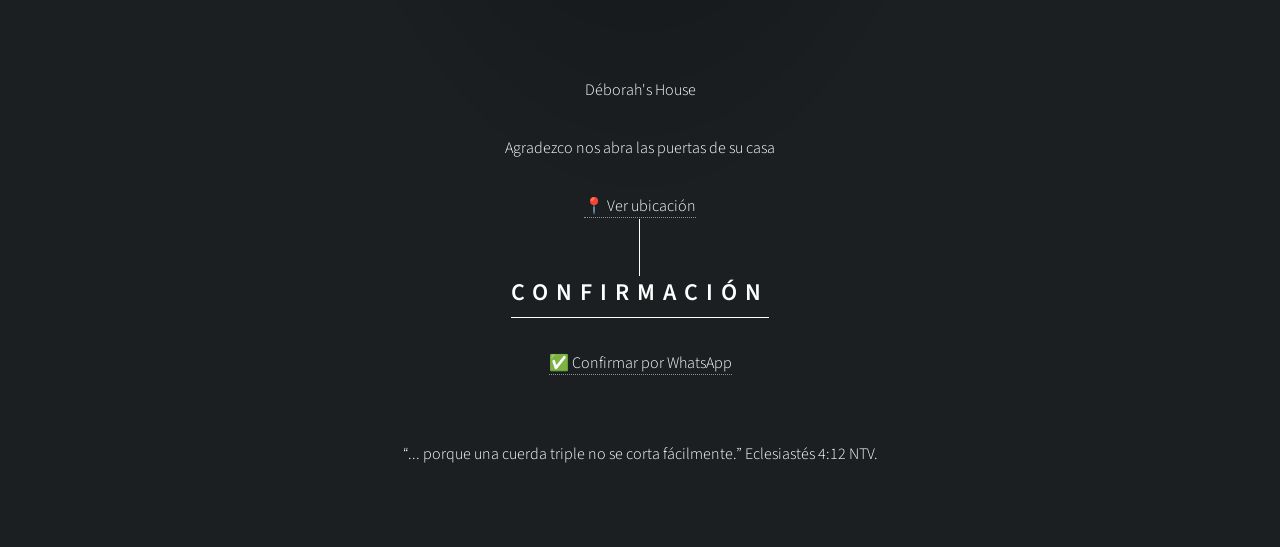
==== commit 31cec183: "contador funcional y visible" ====
--- a/index.html
+++ b/index.html
@@ -43,7 +43,9 @@
 								</p>
 								
 								<div id="countdown">
-								  <span id="dias">00</span> días
+								  <h2 id=faltan>Faltan</h2>
+								  <h3 id="dias">00</h3> 
+								  <h3> días </h3>
 								  <span id="horas">00</span>h
 								  <span id="minutos">00</span>m
 								  <span id="segundos">00</span>s
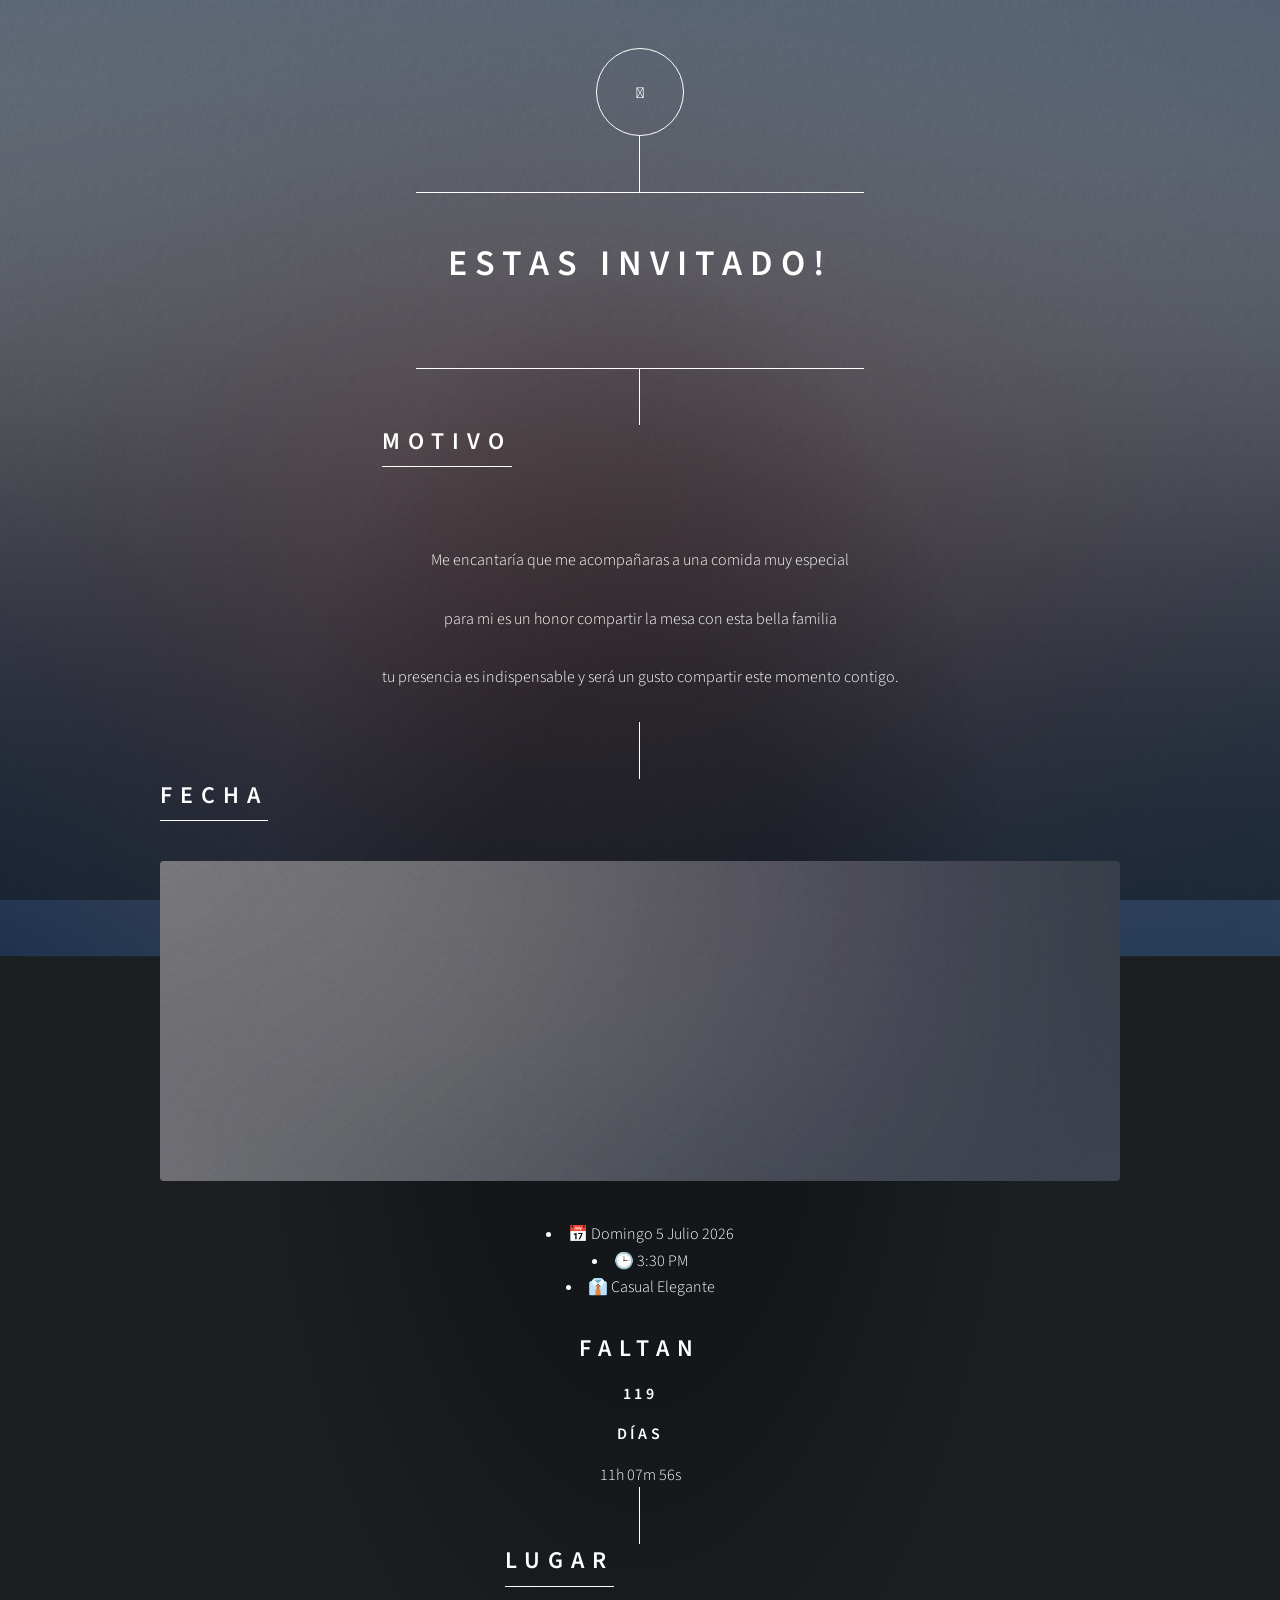
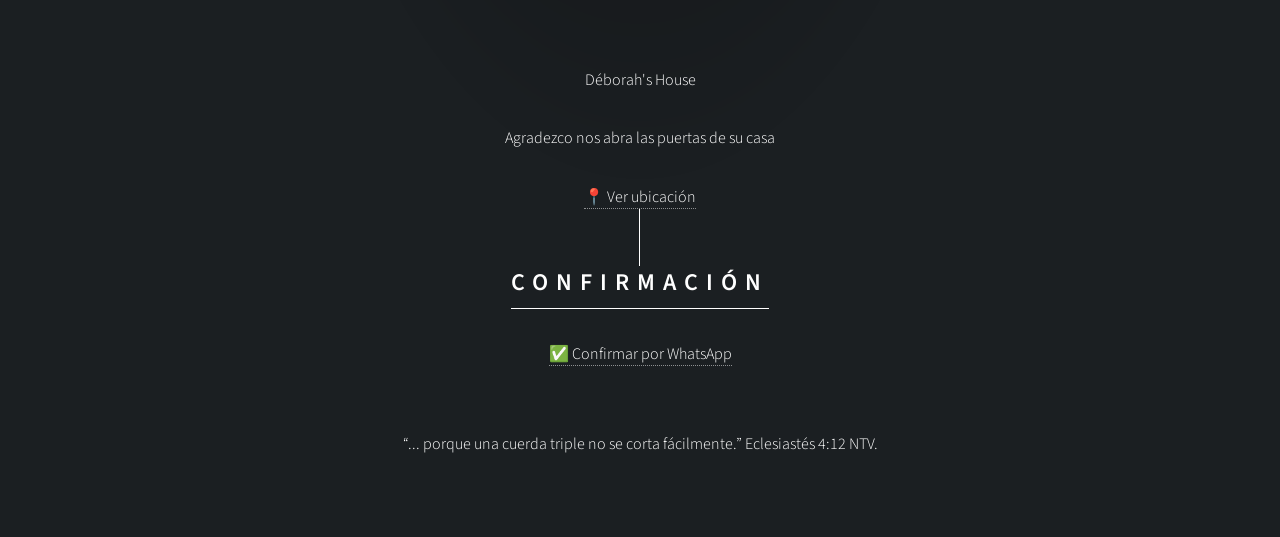
==== commit 98278b59: "Script" ====
--- a/index.html
+++ b/index.html
@@ -20,8 +20,10 @@
 						</div>
 						<div class="content">
 							<div class="inner">
-								<h1>Invitación</h1>
-								<p>Estas cordialmente invitado a esta comida de gratitud</p>
+								<h1>Estas invitado!</h1>
+								<p id="nombre"></p>
+								<p id="boletos"></p>
+								
 							</div>
 						</div>
 						
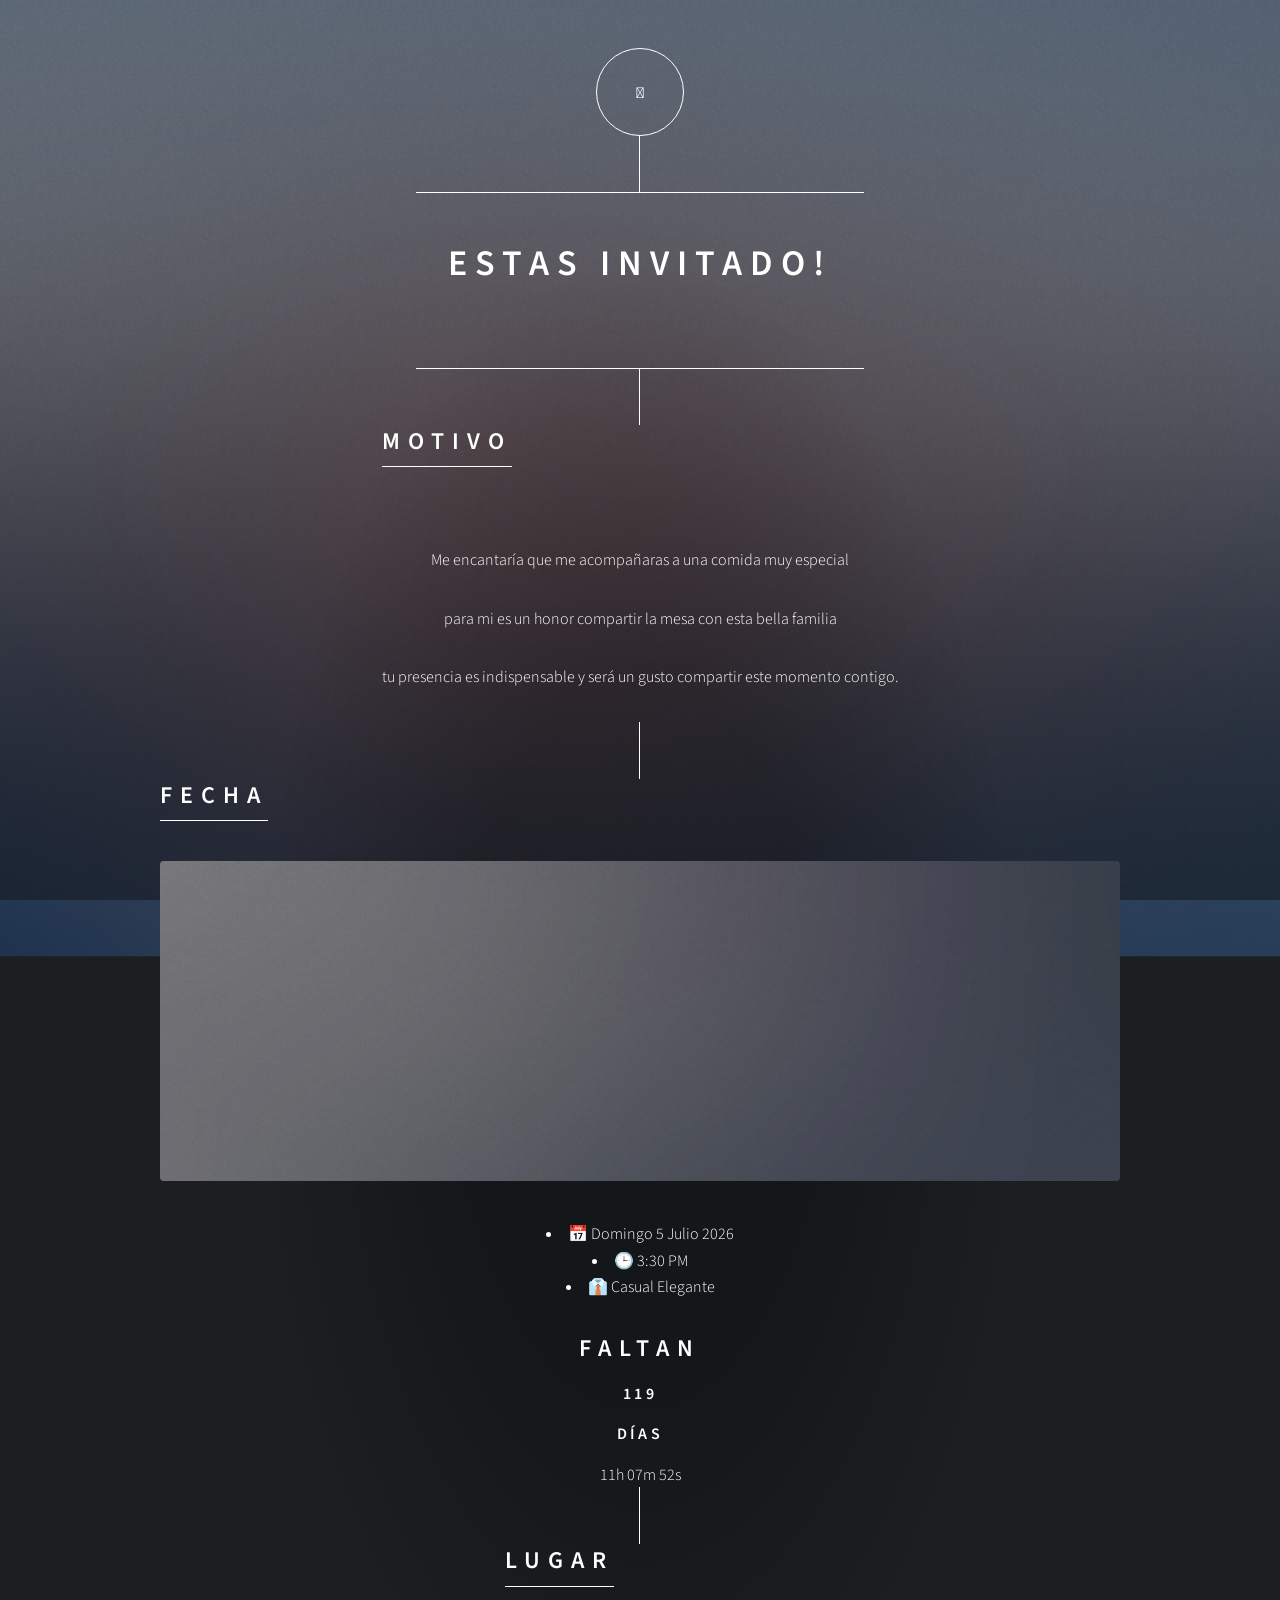
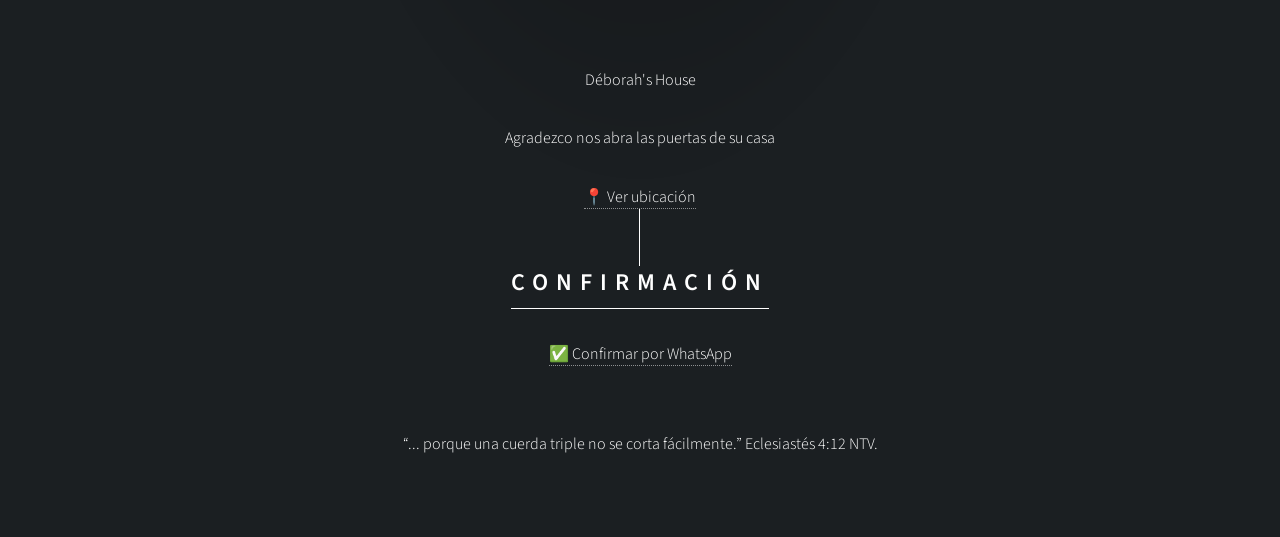
==== commit cf19e456: "js invitado En el index xd" ====
--- a/index.html
+++ b/index.html
@@ -94,6 +94,7 @@
 			<script src="assets/js/util.js"></script>
 			<script src="assets/js/main.js"></script>
 			<script src="assets/js/contador.js"></script>
+			<script src="assets/js/invitado.js"></script>
 
 	</body>
 </html>
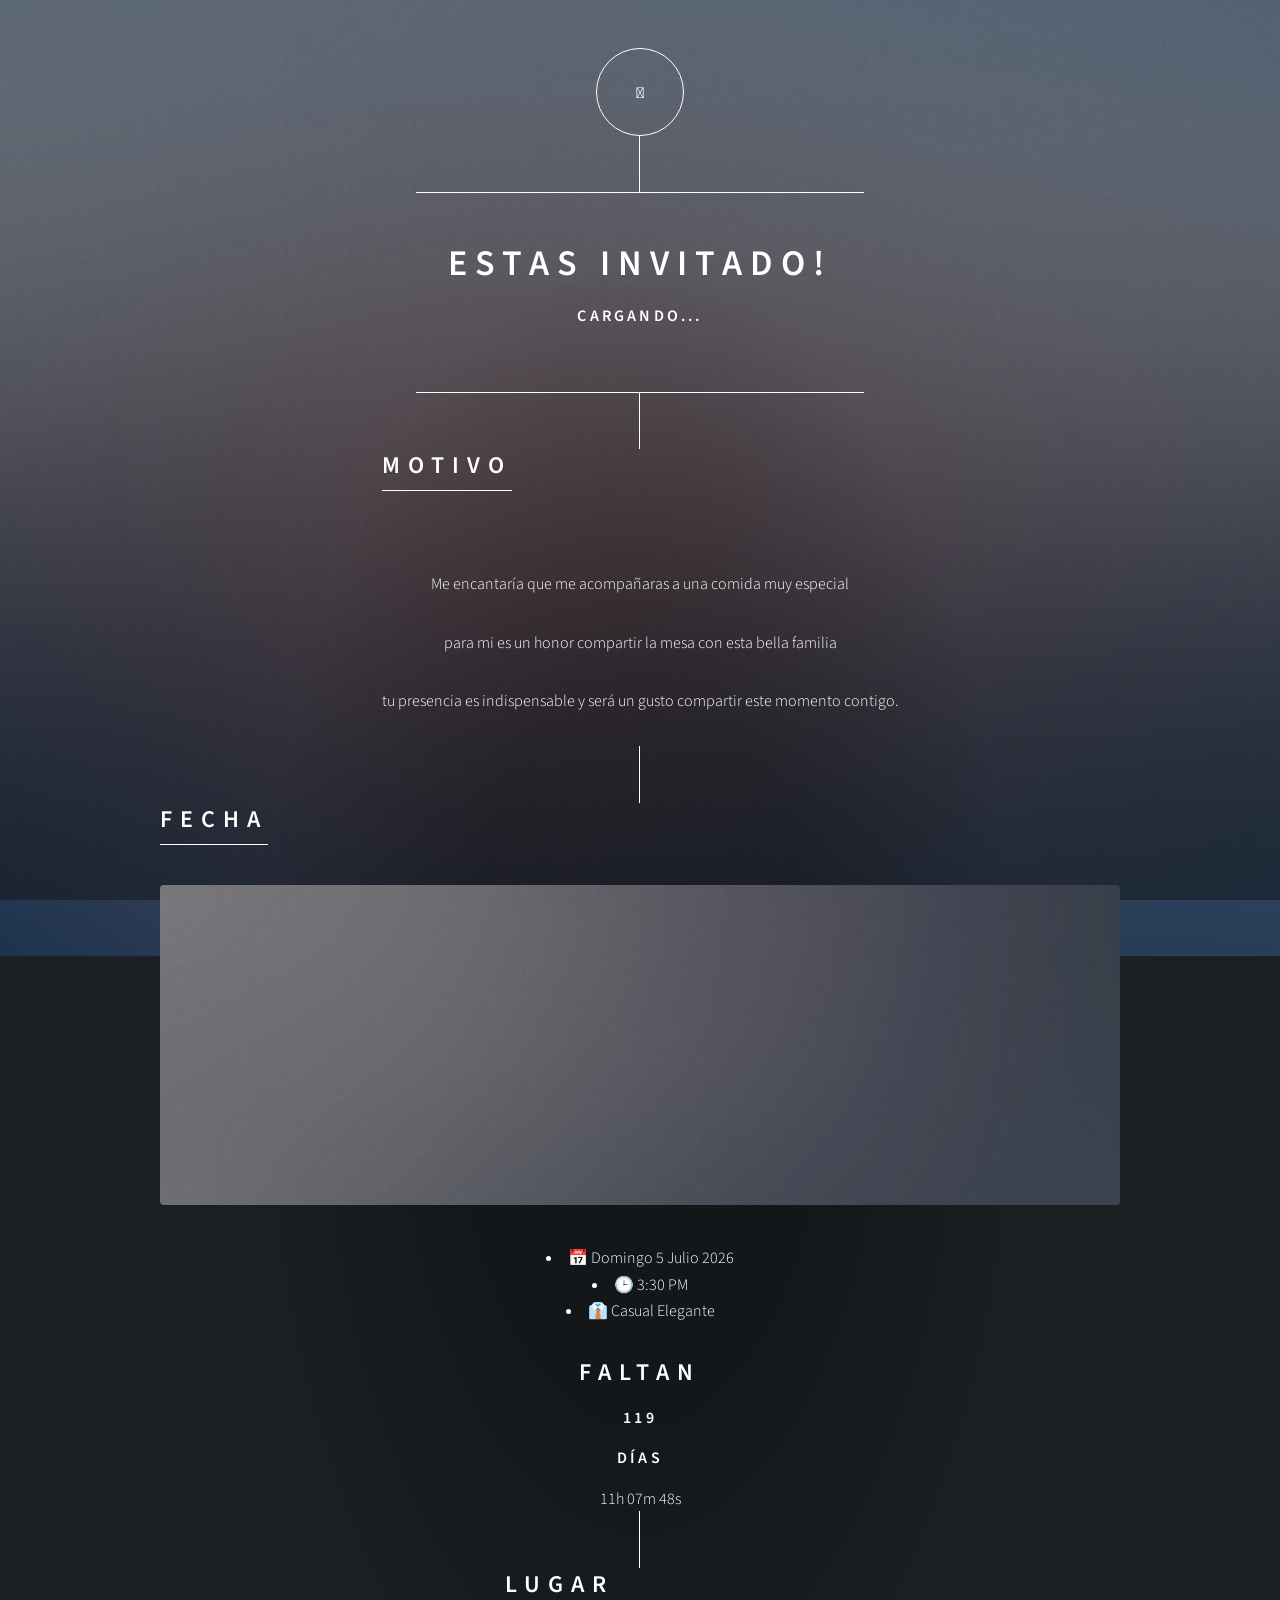
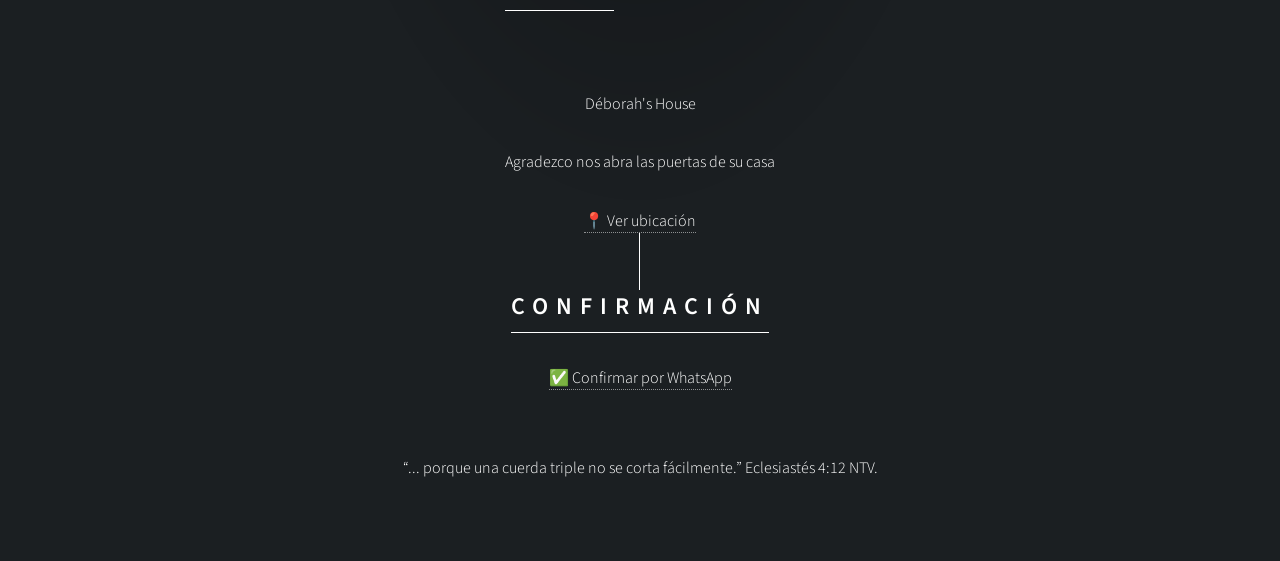
==== commit 7a73aaf2: "token log" ====
--- a/index.html
+++ b/index.html
@@ -21,8 +21,8 @@
 						<div class="content">
 							<div class="inner">
 								<h1>Estas invitado!</h1>
-								<p id="nombre"></p>
-								<p id="boletos"></p>
+								<h3 id="nombre">Cargando...</h3>
+								<h4 id="boletos"></h4>
 								
 							</div>
 						</div>
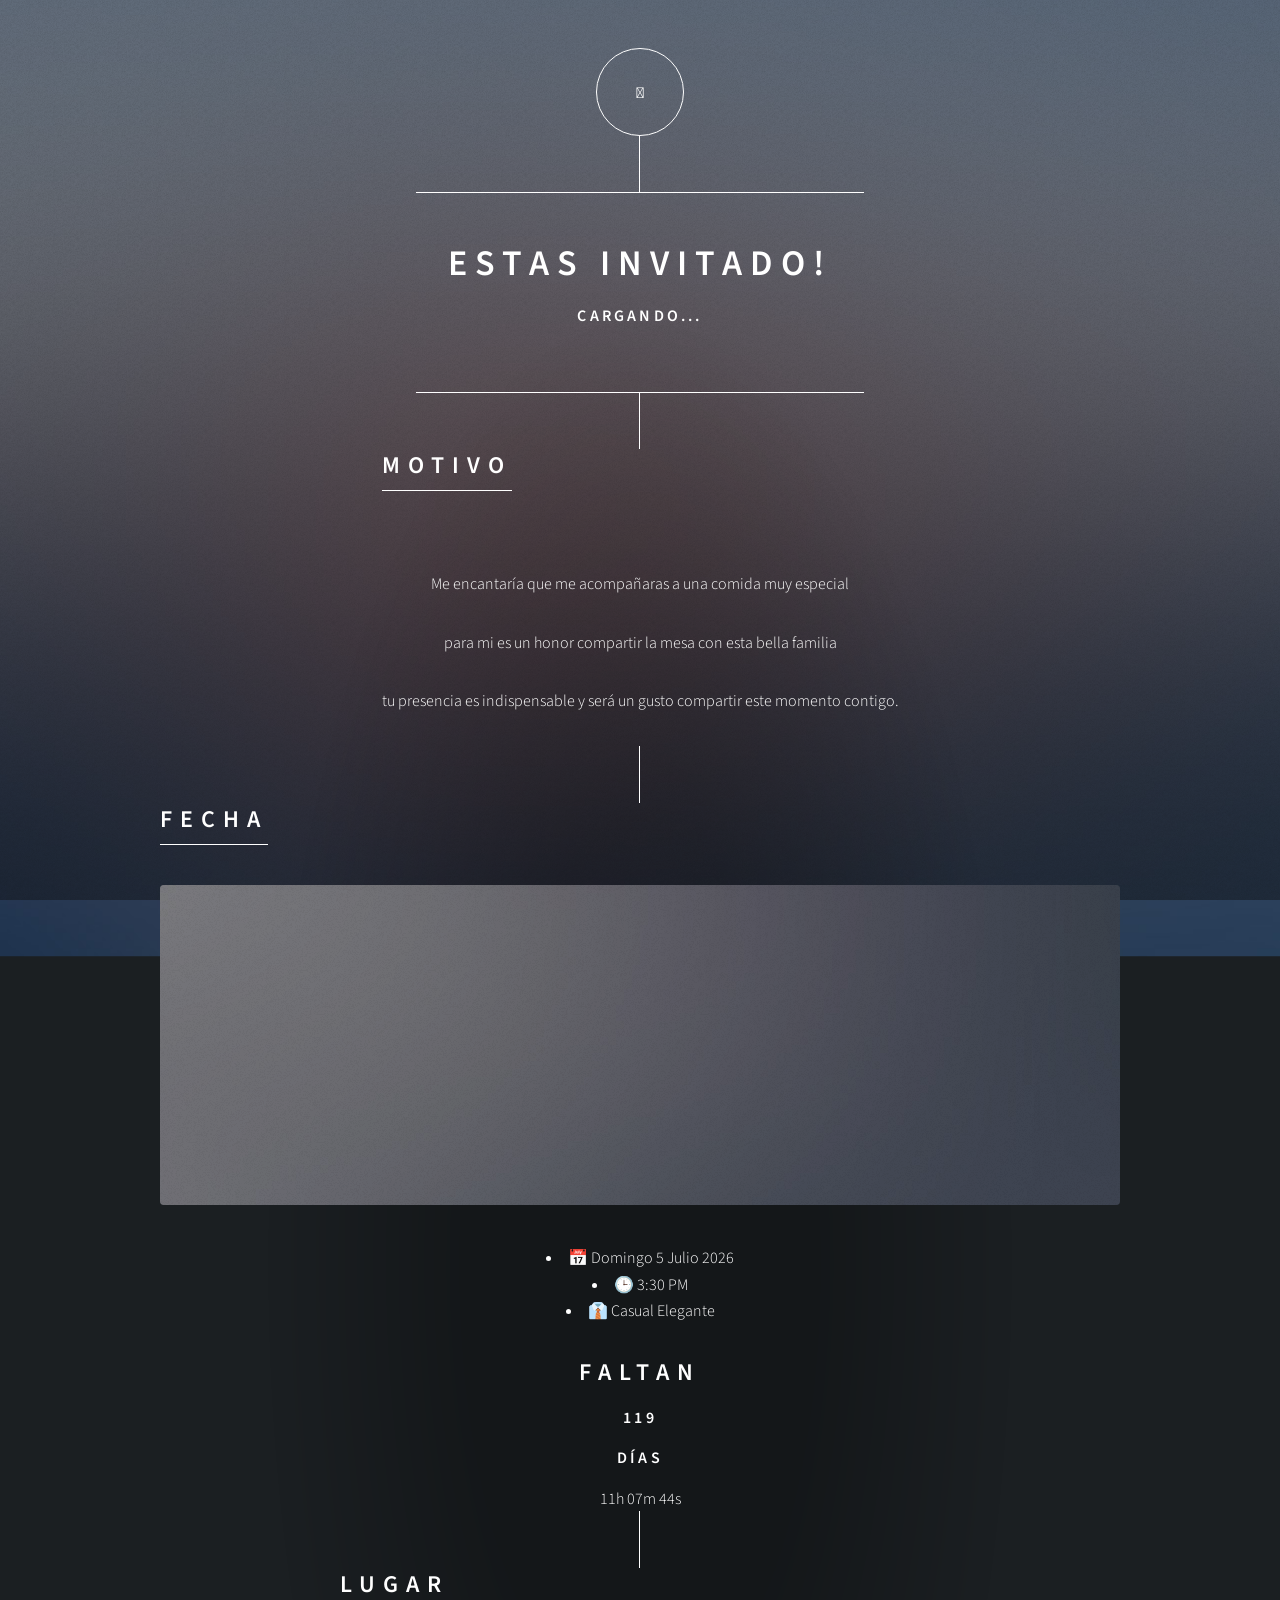
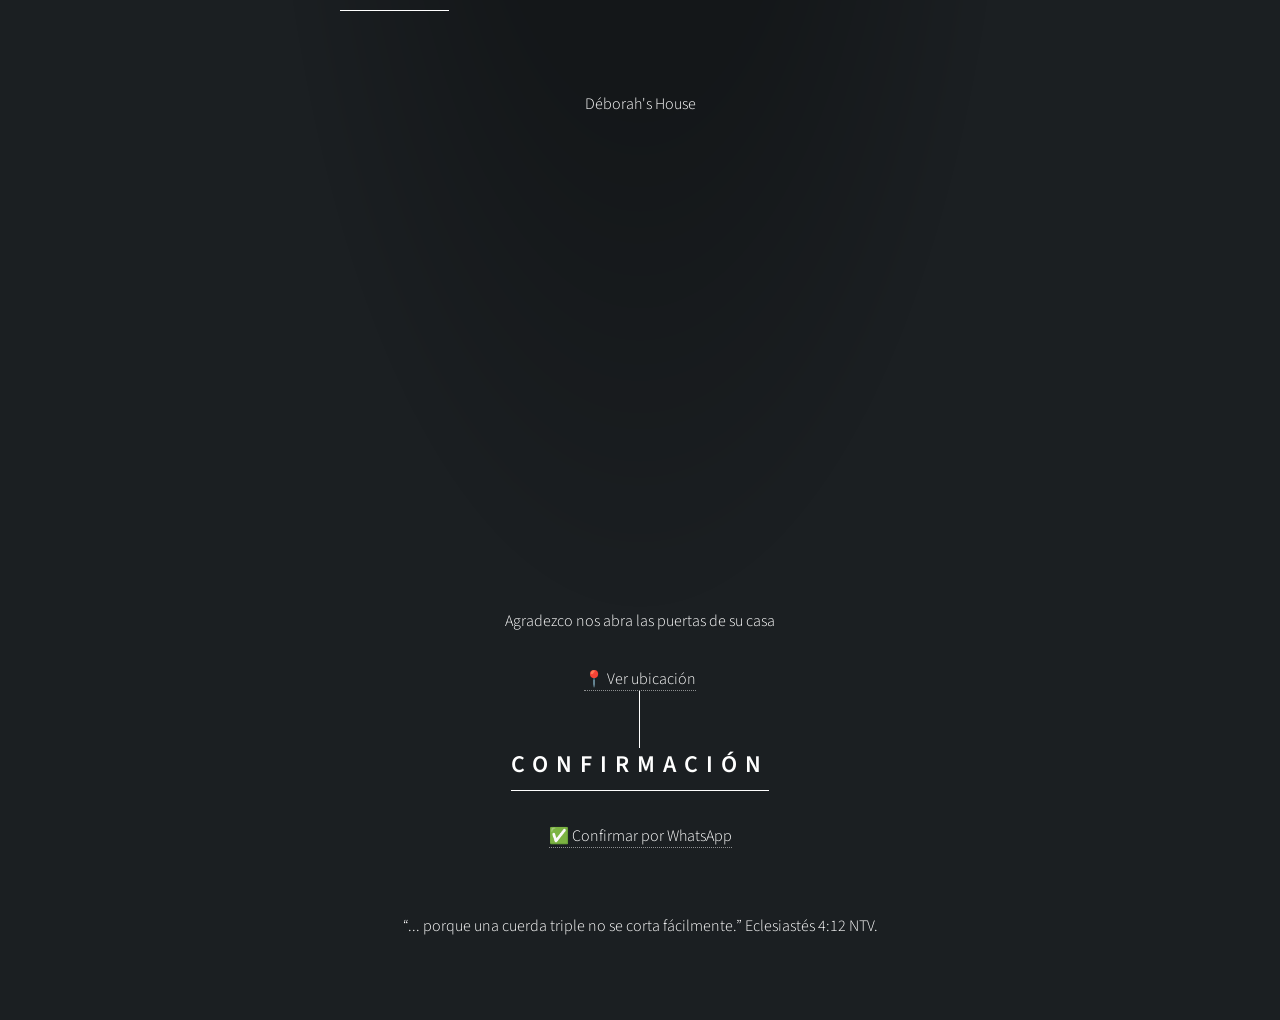
==== commit 88a53272: "mapa" ====
--- a/index.html
+++ b/index.html
@@ -58,6 +58,9 @@
 							<h2 class="major">Lugar</h2>
 								<span class="image main"><img src="images/pic03.jpg" alt="" /></span>
 								<p>Déborah's House</p>
+								<div>
+								<iframe src="https://www.google.com/maps/embed?pb=!1m18!1m12!1m3!1d3773.237680797654!2d-99.20955692533748!3d18.965107755445587!2m3!1f0!2f0!3f0!3m2!1i1024!2i768!4f13.1!3m3!1m2!1s0x85cde00bce7f4f29%3A0xfdf00e3d95ef7479!2sQUINTA%20REAL%20GARDEN!5e0!3m2!1sen!2smx!4v1784059168241!5m2!1sen!2smx" width="600" height="450" style="border:0;" allowfullscreen="" loading="lazy" referrerpolicy="strict-origin-when-cross-origin"></iframe>
+								</div>
 								<p>Agradezco nos abra las puertas de su casa</p>
 								   <a class="botonMaps" href="https://maps.app.goo.gl/7tmaB5mqajN3whjx8" target="_blank">
 									📍 Ver ubicación
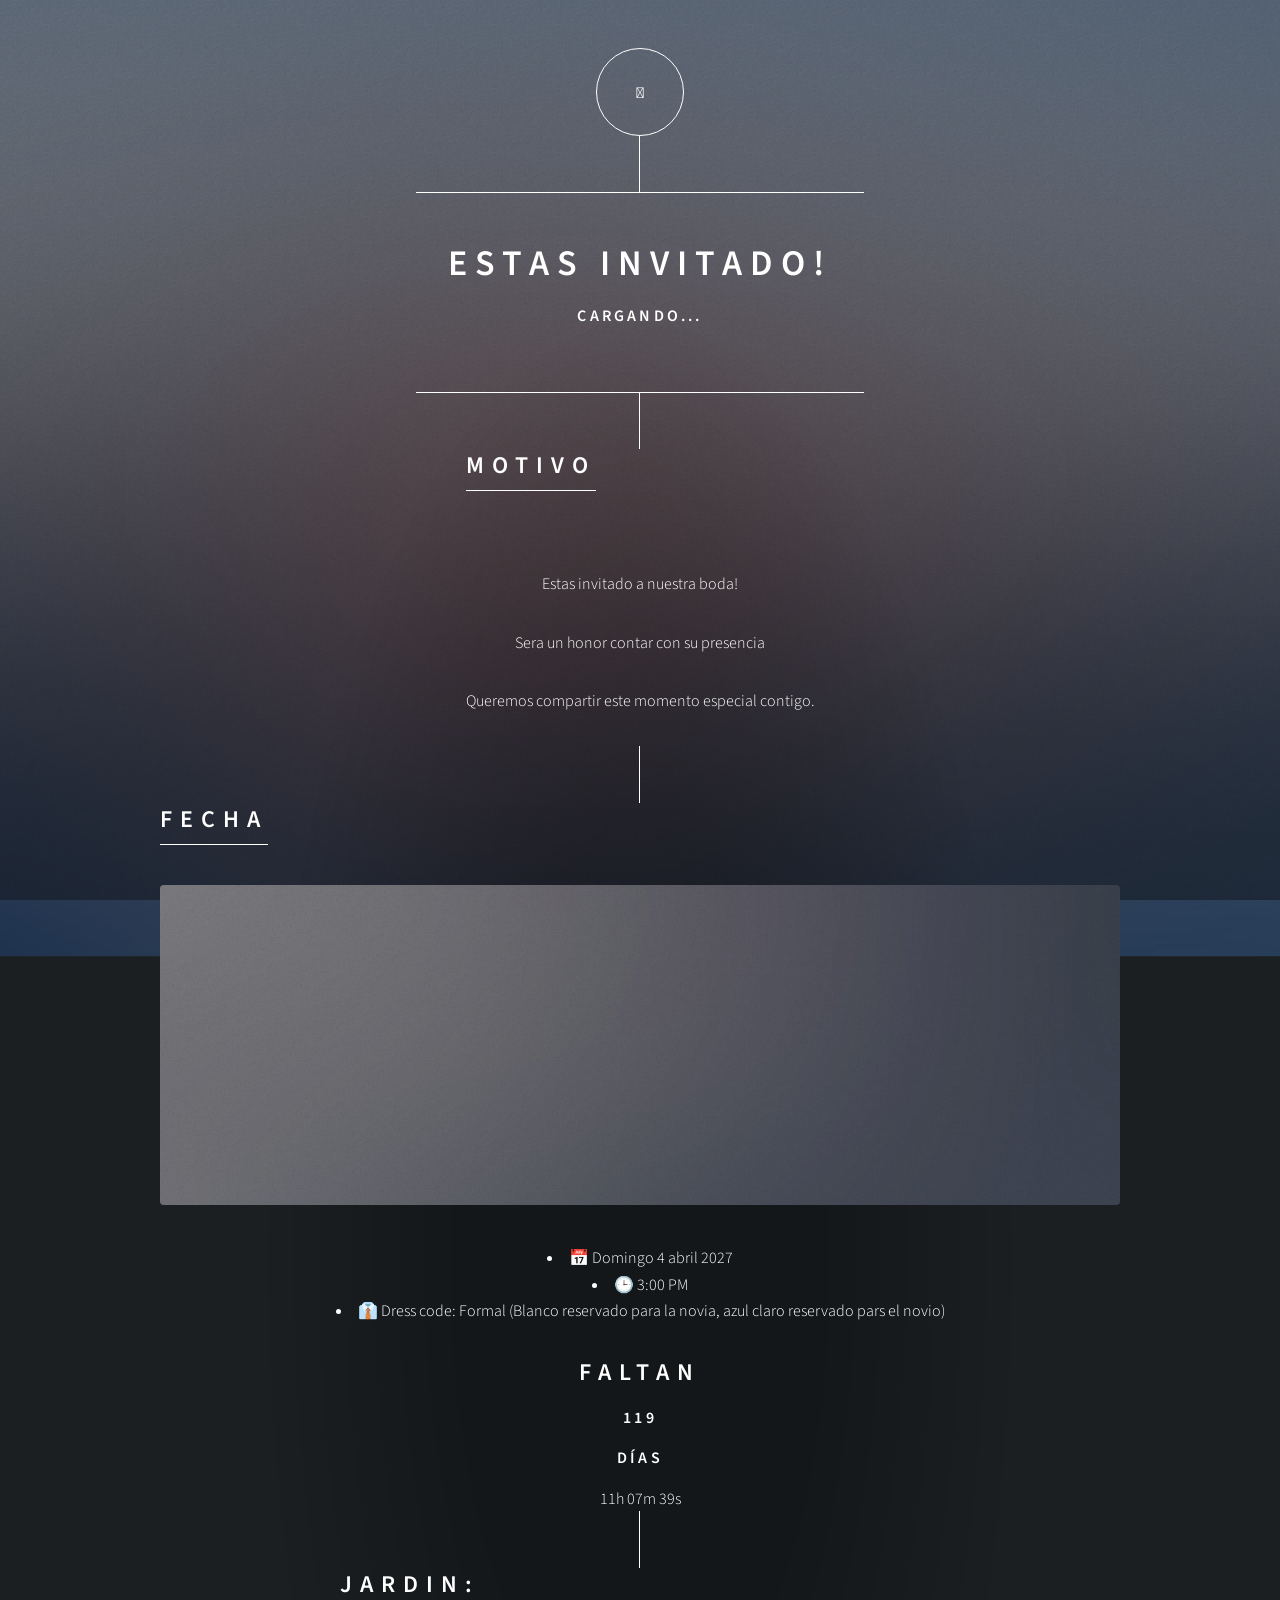
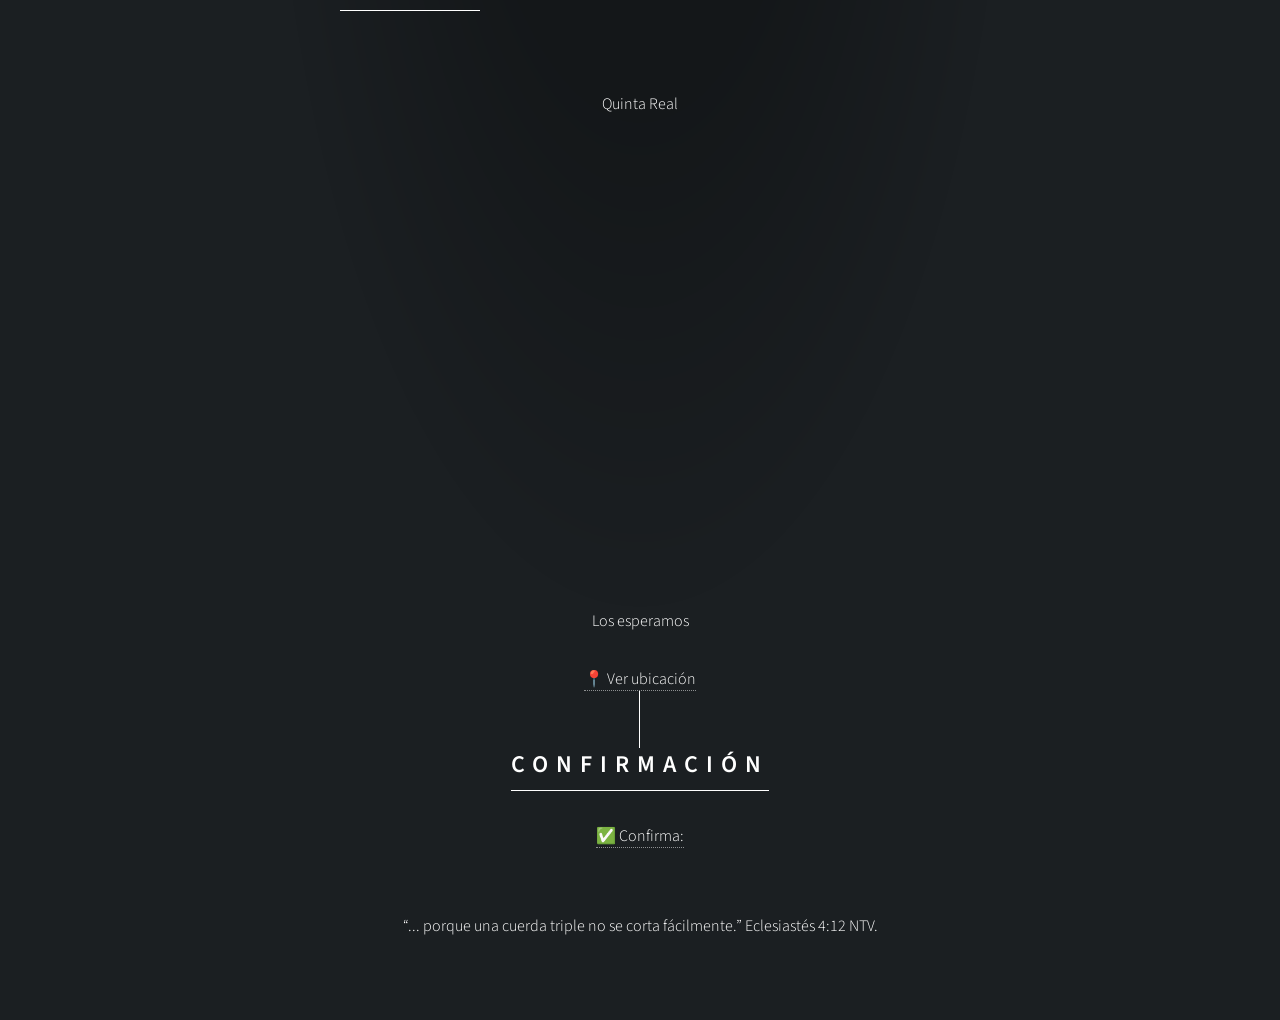
==== commit 2090cf3d: "Texto" ====
--- a/index.html
+++ b/index.html
@@ -30,18 +30,18 @@
 						<div>
 							<h2 class="major">Motivo</h2>
 								<span class="image main"><img src="images/pic01.jpg" alt="" /></span>
-								<p>Me encantaría que me acompañaras a una comida muy especial</p>
-								<p>para mi es un honor compartir la mesa con esta bella familia</p>
-								<p>tu presencia es indispensable y será un gusto compartir este momento contigo.</p>
+								<p>Estas invitado a nuestra boda!</p>
+								<p>Sera un honor contar con su presencia</p>
+								<p>Queremos compartir este momento especial contigo.</p>
 						</div>
 						
 						<div>
 							<h2 class="major">Fecha</h2>
 								<span class="image main"><img src="images/pic02.jpg" alt="" /></span>
 								<p>
-									<li>📅 Domingo 5 Julio 2026</li>
-									<li>🕒 3:30 PM</li>
-									<li>👔 Casual Elegante</li>
+									<li>📅 Domingo 4 abril 2027</li>
+									<li>🕒 3:00 PM</li>
+									<li>👔 Dress code: Formal (Blanco reservado para la novia, azul claro reservado pars el novio) </li>
 								</p>
 								
 								<div id="countdown">
@@ -55,13 +55,13 @@
 						</div>
 						
 						<div>
-							<h2 class="major">Lugar</h2>
+							<h2 class="major">Jardin:</h2>
 								<span class="image main"><img src="images/pic03.jpg" alt="" /></span>
-								<p>Déborah's House</p>
+								<p>Quinta Real</p>
 								<div>
 								<iframe src="https://www.google.com/maps/embed?pb=!1m18!1m12!1m3!1d3773.237680797654!2d-99.20955692533748!3d18.965107755445587!2m3!1f0!2f0!3f0!3m2!1i1024!2i768!4f13.1!3m3!1m2!1s0x85cde00bce7f4f29%3A0xfdf00e3d95ef7479!2sQUINTA%20REAL%20GARDEN!5e0!3m2!1sen!2smx!4v1784059168241!5m2!1sen!2smx" width="600" height="450" style="border:0;" allowfullscreen="" loading="lazy" referrerpolicy="strict-origin-when-cross-origin"></iframe>
 								</div>
-								<p>Agradezco nos abra las puertas de su casa</p>
+								<p>Los esperamos</p>
 								   <a class="botonMaps" href="https://maps.app.goo.gl/7tmaB5mqajN3whjx8" target="_blank">
 									📍 Ver ubicación
 									</a>
@@ -72,7 +72,7 @@
 							<h2 class="major">Confirmación</h2>
 								<p>
 									<a class="botonWhatsapp" href="https://wa.me/525517766446?text=Hola,%20confirmo%20mi%20asistencia%20a%20la%20comida."target="_blank">
-      								✅ Confirmar por WhatsApp </a>
+      								✅ Confirma:  </a>
 								</p>
 						</div>
 					</header>
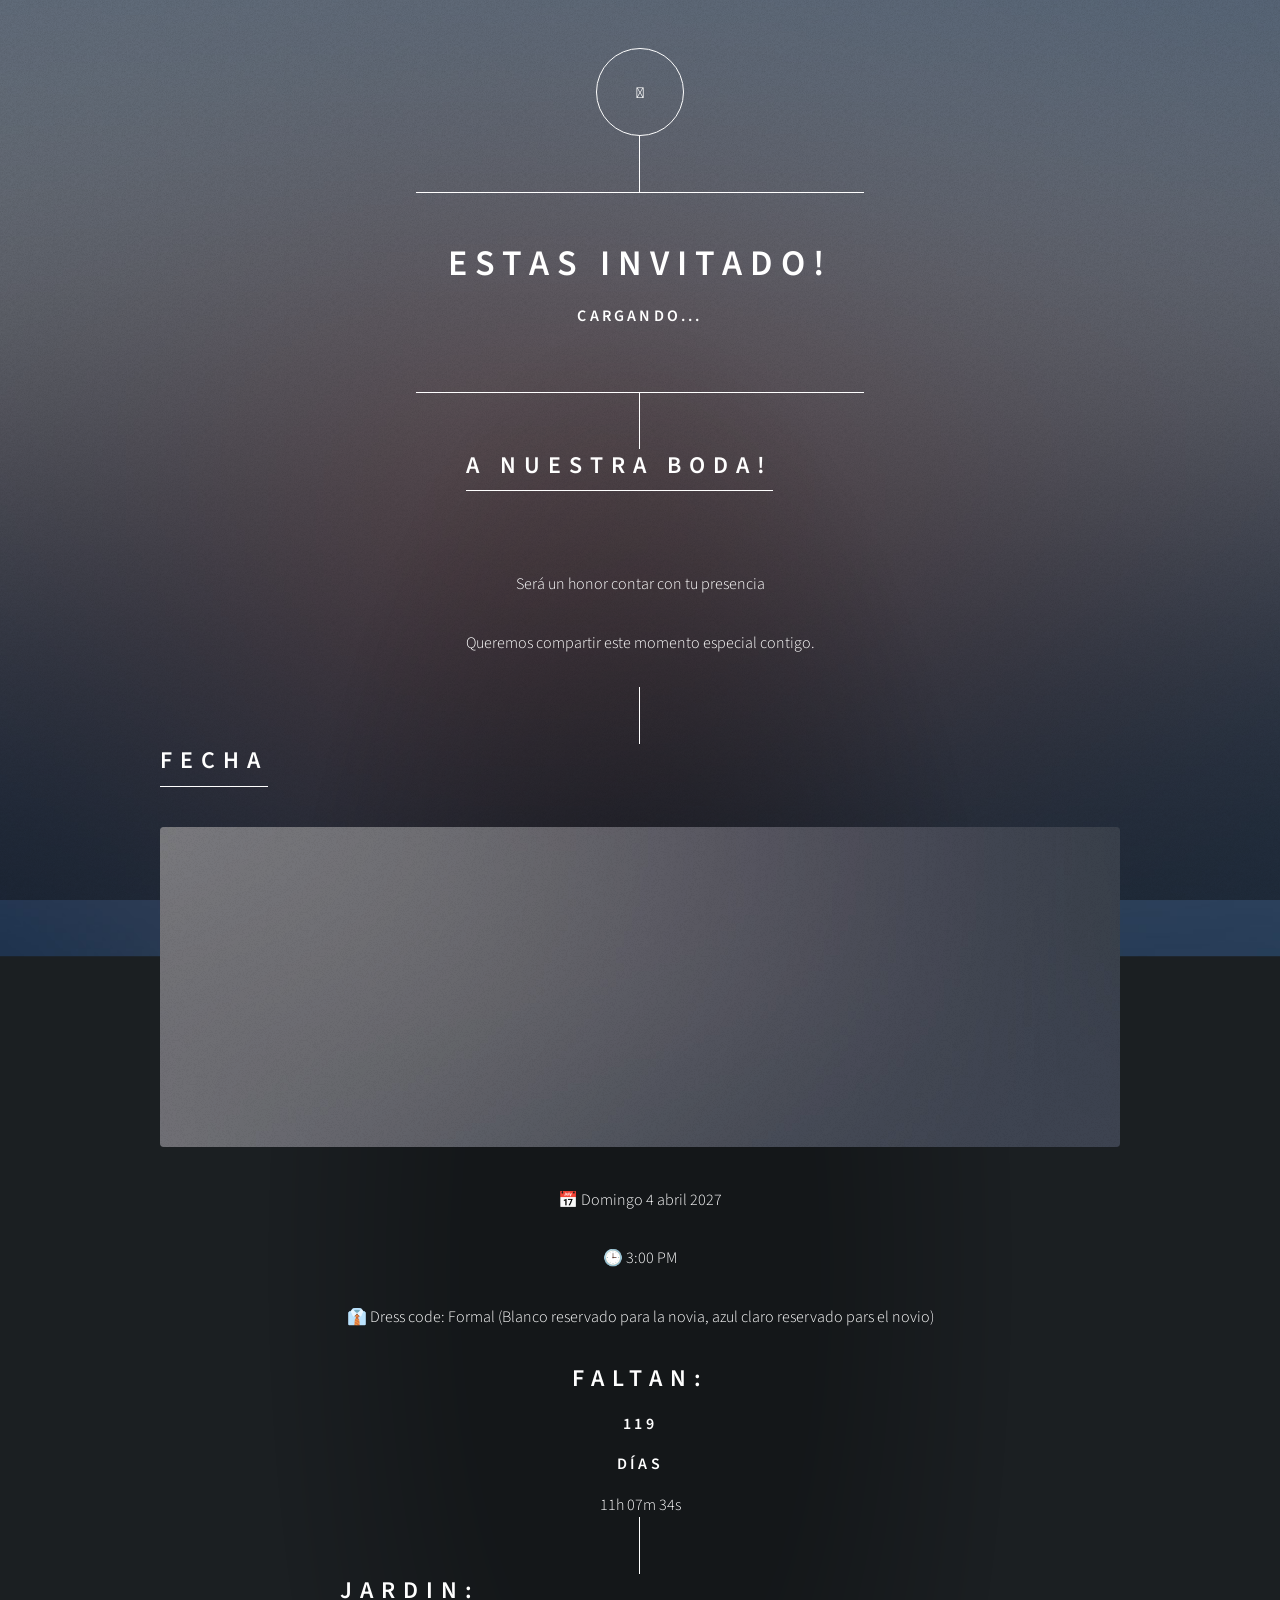
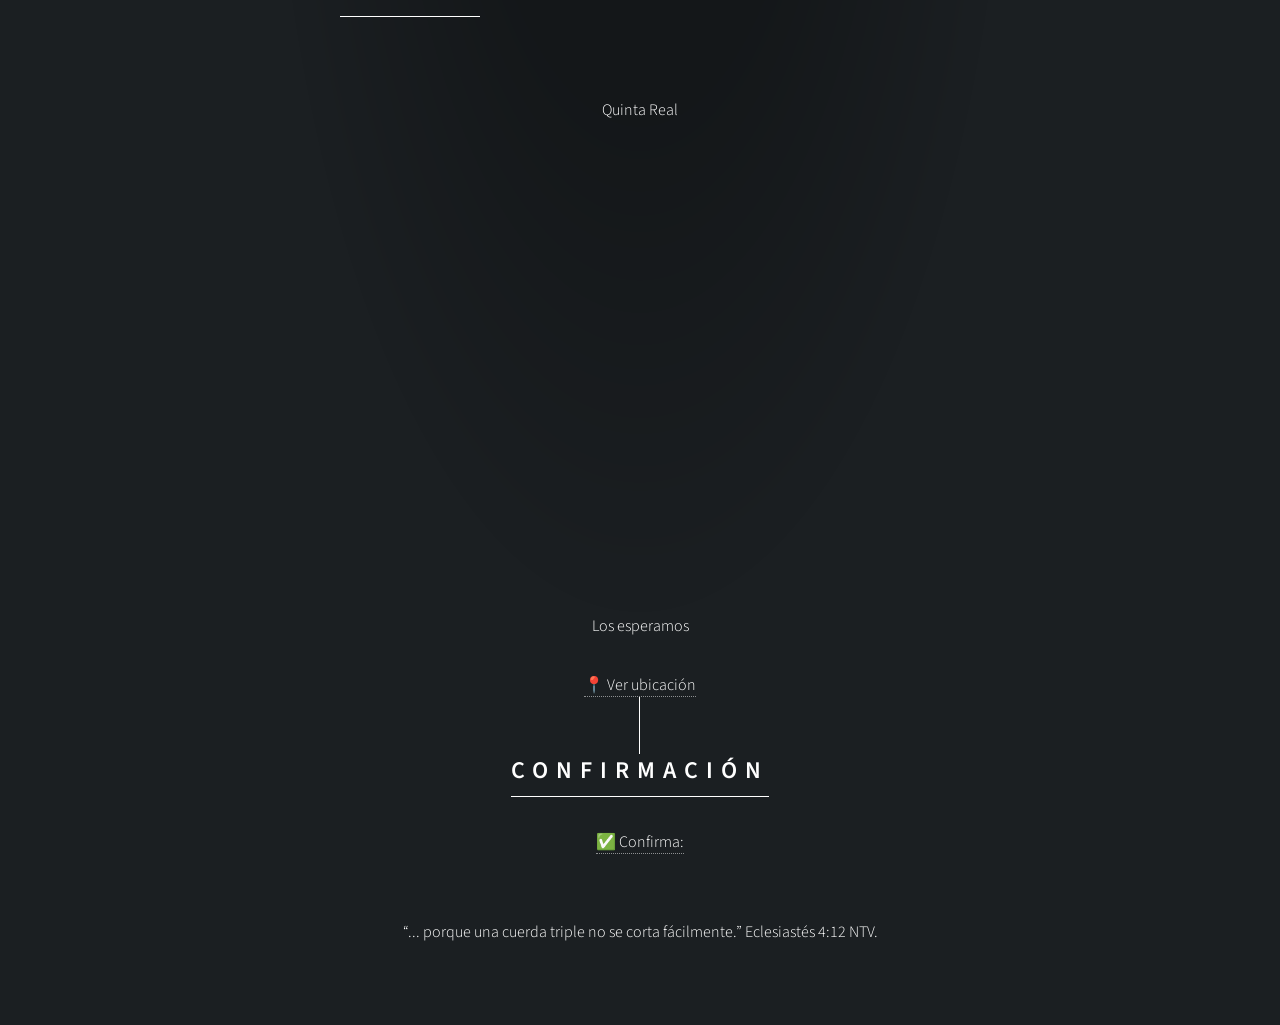
==== commit 7eff1b36: "ajuste texto listas" ====
--- a/index.html
+++ b/index.html
@@ -28,10 +28,10 @@
 						</div>
 						
 						<div>
-							<h2 class="major">Motivo</h2>
+							<h2 class="major">a nuestra boda!</h2>
 								<span class="image main"><img src="images/pic01.jpg" alt="" /></span>
-								<p>Estas invitado a nuestra boda!</p>
-								<p>Sera un honor contar con su presencia</p>
+								<p></p>
+								<p>Será un honor contar con tu presencia</p>
 								<p>Queremos compartir este momento especial contigo.</p>
 						</div>
 						
@@ -39,13 +39,13 @@
 							<h2 class="major">Fecha</h2>
 								<span class="image main"><img src="images/pic02.jpg" alt="" /></span>
 								<p>
-									<li>📅 Domingo 4 abril 2027</li>
-									<li>🕒 3:00 PM</li>
-									<li>👔 Dress code: Formal (Blanco reservado para la novia, azul claro reservado pars el novio) </li>
+									<p>📅 Domingo 4 abril 2027</p>
+									<p>🕒 3:00 PM</p>
+									<p>👔 Dress code: Formal (Blanco reservado para la novia, azul claro reservado pars el novio) </p>
 								</p>
 								
 								<div id="countdown">
-								  <h2 id=faltan>Faltan</h2>
+								  <h2 id=faltan>Faltan:</h2>
 								  <h3 id="dias">00</h3> 
 								  <h3> días </h3>
 								  <span id="horas">00</span>h
@@ -71,7 +71,7 @@
 						<div>
 							<h2 class="major">Confirmación</h2>
 								<p>
-									<a class="botonWhatsapp" href="https://wa.me/525517766446?text=Hola,%20confirmo%20mi%20asistencia%20a%20la%20comida."target="_blank">
+									<a class="botonWhatsapp" href="https://wa.me/525517766446?text=Hola,%20confirmo%20mi%20asistencia."target="_blank">
       								✅ Confirma:  </a>
 								</p>
 						</div>
